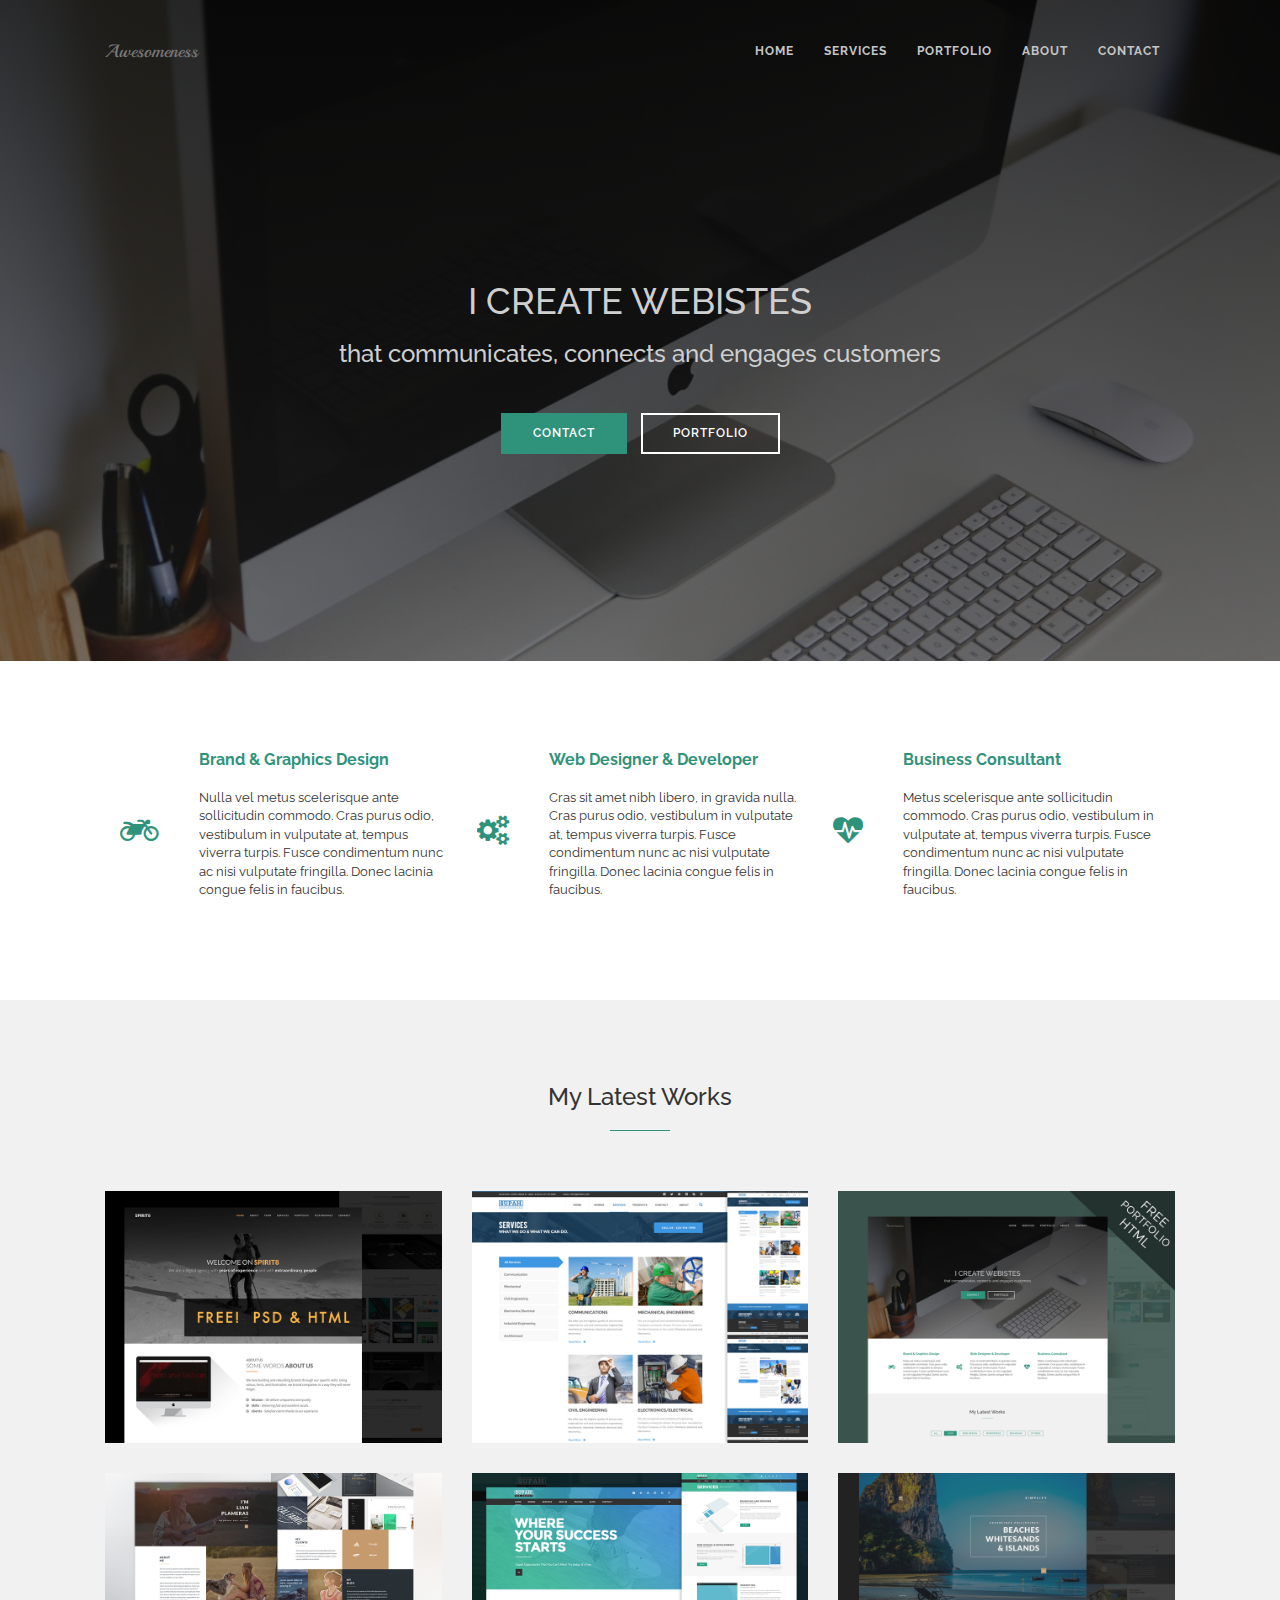
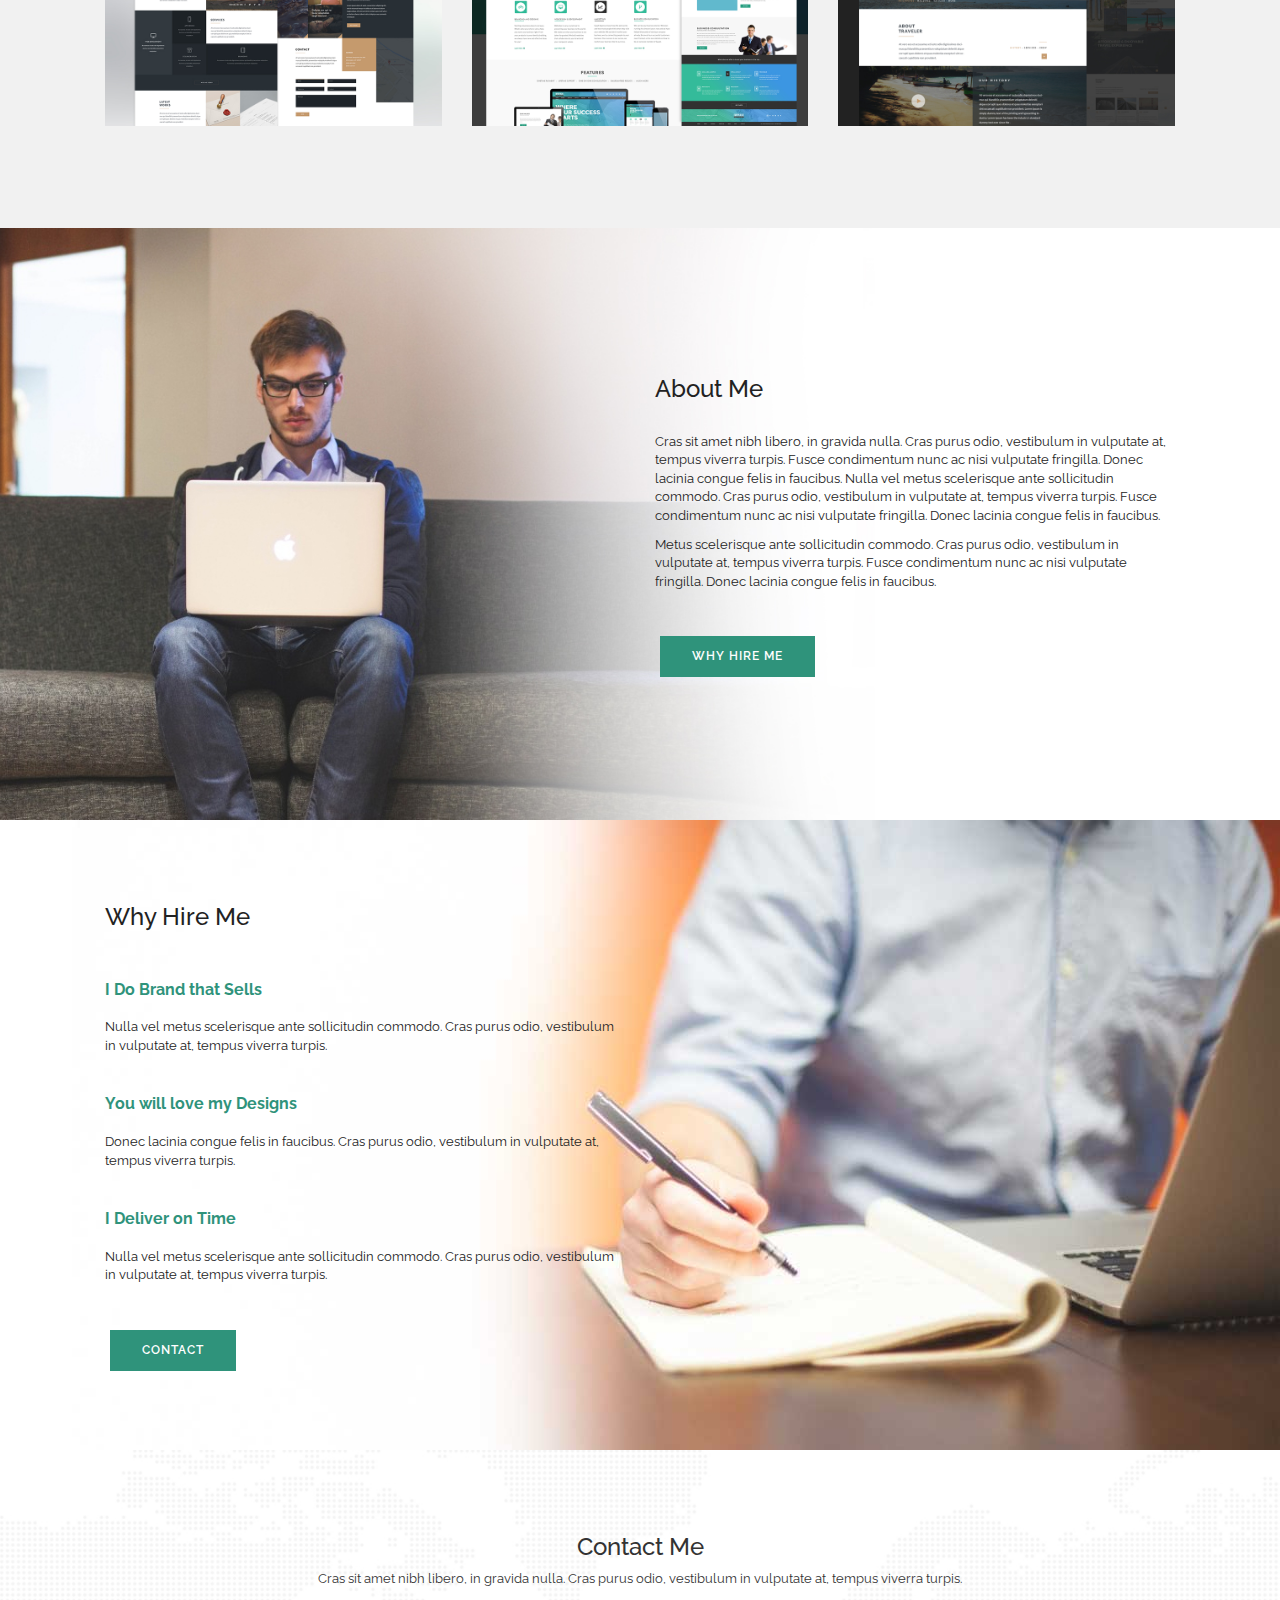
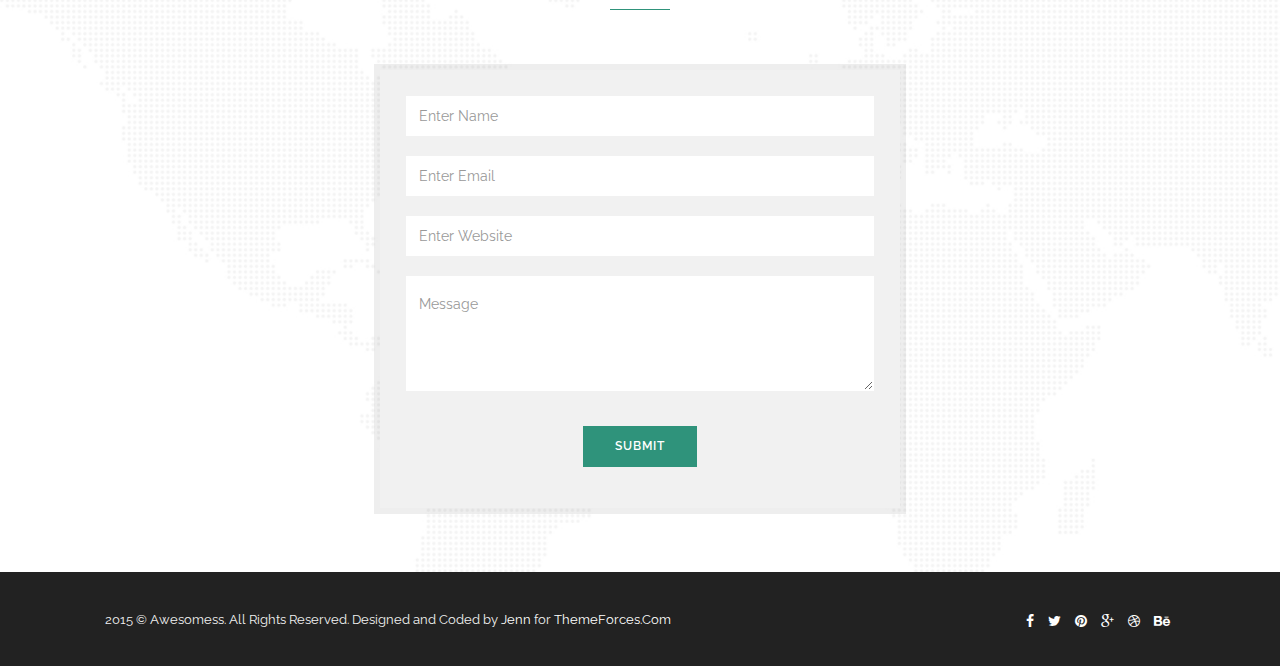
==== index.html @ 94766019 "Sample template" ====
<!DOCTYPE html>
<html lang="en">
  <head>
    <!-- Basic Page Needs
    ================================================== -->
    <meta charset="utf-8">
    <!--[if IE]><meta http-equiv="x-ua-compatible" content="IE=9" /><![endif]-->
    <meta name="viewport" content="width=device-width, initial-scale=1">
    <title>Awesomess - Portfolio Bootstrap Theme</title>
    <meta name="description" content="Your Description Here">
    <meta name="keywords" content="bootstrap themes, portfolio, responsive theme">
    <meta name="author" content="ThemeForces.Com">
    
    <!-- Favicons
    ================================================== -->
    <link rel="shortcut icon" href="img/favicon.ico" type="image/x-icon">
    <link rel="apple-touch-icon" href="img/apple-touch-icon.png">
    <link rel="apple-touch-icon" sizes="72x72" href="img/apple-touch-icon-72x72.png">
    <link rel="apple-touch-icon" sizes="114x114" href="img/apple-touch-icon-114x114.png">

    <!-- Bootstrap -->
    <link rel="stylesheet" type="text/css"  href="css/bootstrap.css">
    <link rel="stylesheet" type="text/css" href="fonts/font-awesome/css/font-awesome.css">

    <!-- Stylesheet
    ================================================== -->
    <link rel="stylesheet" type="text/css"  href="css/style.css">
    <link rel="stylesheet" type="text/css" href="css/responsive.css">

    <script type="text/javascript" src="js/modernizr.custom.js"></script>

    <link href='http://fonts.googleapis.com/css?family=Raleway:500,600,700,100,800,900,400,200,300' rel='stylesheet' type='text/css'>
    <link href='http://fonts.googleapis.com/css?family=Playball' rel='stylesheet' type='text/css'>

    <!-- HTML5 shim and Respond.js for IE8 support of HTML5 elements and media queries -->
    <!-- WARNING: Respond.js doesn't work if you view the page via file:// -->
    <!--[if lt IE 9]>
      <script src="https://oss.maxcdn.com/html5shiv/3.7.2/html5shiv.min.js"></script>
      <script src="https://oss.maxcdn.com/respond/1.4.2/respond.min.js"></script>
    <![endif]-->
  </head>
  <body>
    <div id="tf-home">
        <div class="overlay">
            <div id="sticky-anchor"></div>
            <nav id="tf-menu" class="navbar navbar-default">
                <div class="container">
                    <!-- Brand and toggle get grouped for better mobile display -->
                    <div class="navbar-header">
                      <button type="button" class="navbar-toggle collapsed" data-toggle="collapse" data-target="#bs-example-navbar-collapse-1">
                        <span class="sr-only">Toggle navigation</span>
                        <span class="icon-bar"></span>
                        <span class="icon-bar"></span>
                        <span class="icon-bar"></span>
                      </button>
                      <a class="navbar-brand logo" href="index.html">Awesomeness</a>
                    </div>

                    <!-- Collect the nav links, forms, and other content for toggling -->
                    <div class="collapse navbar-collapse" id="bs-example-navbar-collapse-1">
                      <ul class="nav navbar-nav navbar-right">
                        <li><a href="#tf-home">Home</a></li>
                        <li><a href="#tf-service">Services</a></li>
                        <li><a href="#tf-portfolio">Portfolio</a></li>
                        <li><a href="#tf-about">About</a></li>
                        <li><a href="#tf-contact">Contact</a></li>
                      </ul>
                    </div><!-- /.navbar-collapse -->
                </div><!-- /.container-fluid -->
            </nav>

            <div class="container">
                <div class="content">
                    <h1>I create webistes</h1>
                    <h3>that communicates, connects and engages customers</h3>
                    <br>
                    <a href="#tf-contact" class="btn btn-primary my-btn">Contact</a>
                    <a href="#tf-portfolio" class="btn btn-primary my-btn2">Portfolio</a>
                </div>
            </div>
        </div>
    </div>

    <div id="tf-service">
        <div class="container">

            <div class="col-md-4">

                <div class="media">
                  <div class="media-left media-middle">
                    <i class="fa fa-motorcycle"></i>
                  </div>
                  <div class="media-body">
                    <h4 class="media-heading">Brand & Graphics Design</h4>
                    <p>Nulla vel metus scelerisque ante sollicitudin commodo. Cras purus odio, vestibulum in vulputate at, tempus viverra turpis. Fusce condimentum nunc ac nisi vulputate fringilla. Donec lacinia congue felis in faucibus.</p>
                  </div>
                </div>

            </div>

            <div class="col-md-4">

                <div class="media">
                  <div class="media-left media-middle">
                    <i class="fa fa-gears"></i>
                  </div>
                  <div class="media-body">
                    <h4 class="media-heading">Web Designer & Developer</h4>
                    <p>Cras sit amet nibh libero, in gravida nulla. Cras purus odio, vestibulum in vulputate at, tempus viverra turpis. Fusce condimentum nunc ac nisi vulputate fringilla. Donec lacinia congue felis in faucibus.</p>
                  </div>
                </div>

            </div>

            <div class="col-md-4">

                <div class="media">
                  <div class="media-left media-middle">
                    <i class="fa fa-heartbeat"></i>
                  </div>
                  <div class="media-body">
                    <h4 class="media-heading">Business Consultant</h4>
                    <p>Metus scelerisque ante sollicitudin commodo. Cras purus odio, vestibulum in vulputate at, tempus viverra turpis. Fusce condimentum nunc ac nisi vulputate fringilla. Donec lacinia congue felis in faucibus.</p>
                  </div>
                </div>

            </div>
            
        </div>
    </div>

    <div id="tf-portfolio">
        <div class="container">
            <div class="section-title">
                <h3>My Latest Works</h3>
                <hr>
            </div>

            <div class="space"></div>

            <div class="row">
                <div class="col-md-4">
                    <img src="img/09.jpg" class="img-responsive">
                </div>

                <div class="col-md-4">
                    <img src="img/02.jpg" class="img-responsive">
                </div>

                <div class="col-md-4">
                    <img src="img/03.jpg" class="img-responsive">
                </div>
            </div>

            <div class="row toppadding">
                <div class="col-md-4">
                    <img src="img/04.jpg" class="img-responsive">
                </div>

                <div class="col-md-4">
                    <img src="img/05.jpg" class="img-responsive">
                </div>

                <div class="col-md-4">
                    <img src="img/06.jpg" class="img-responsive">
                </div>
            </div>

        </div>
    </div>

    <div id="tf-about">
        <div class="overlay">
            <div class="container">
                <div class="row">
                    <div class="col-md-6 col-md-offset-6">
                        <h3>About Me</h3>
                        <br>
                        <p>Cras sit amet nibh libero, in gravida nulla. Cras purus odio, vestibulum in vulputate at, tempus viverra turpis. Fusce condimentum nunc ac nisi vulputate fringilla. Donec lacinia congue felis in faucibus. Nulla vel metus scelerisque ante sollicitudin commodo. Cras purus odio, vestibulum in vulputate at, tempus viverra turpis. Fusce condimentum nunc ac nisi vulputate fringilla. Donec lacinia congue felis in faucibus.</p>
                        <p>Metus scelerisque ante sollicitudin commodo. Cras purus odio, vestibulum in vulputate at, tempus viverra turpis. Fusce condimentum nunc ac nisi vulputate fringilla. Donec lacinia congue felis in faucibus.</p>
                        <br>
                        <a href="#tf-why-me" class="btn btn-primary my-btn dark">Why Hire Me</a>
                    </div>
                </div>
            </div>
        </div>
    </div>

    <div id="tf-why-me">
        <div class="overlay">
            <div class="container">
                <div class="row">
                    <div class="col-md-6">
                        <h3>Why Hire Me</h3>
                        <br>
                        <ul class="list-inline why-me">
                            <li>
                                <h4>I Do Brand that Sells</h4>
                                <p>Nulla vel metus scelerisque ante sollicitudin commodo. Cras purus odio, vestibulum in vulputate at, tempus viverra turpis.</p>
                            </li>
                            <li>
                                <h4>You will love my Designs</h4>
                                <p>Donec lacinia congue felis in faucibus. Cras purus odio, vestibulum in vulputate at, tempus viverra turpis.</p>
                            </li>
                            <li>
                                <h4>I Deliver on Time</h4>
                                <p>Nulla vel metus scelerisque ante sollicitudin commodo. Cras purus odio, vestibulum in vulputate at, tempus viverra turpis.</p>
                            </li>
                        </ul>
                        <a href="#tf-contact" class="btn btn-primary my-btn dark">Contact</a>
                    </div>
                </div>
            </div>
        </div>
    </div>

    <div id="tf-contact">
        <div class="container">
            <div class="section-title">
                <h3>Contact Me</h3>
                <p>Cras sit amet nibh libero, in gravida nulla. Cras purus odio, vestibulum in vulputate at, tempus viverra turpis.</p>
                <hr>
            </div>

            <div class="space"></div>

            <div class="row">
                <div class="col-md-6 col-md-offset-3">
                    <form id="contact">
                      <div class="form-group">
                        <input type="email" class="form-control" id="exampleInputEmail1" placeholder="Enter Name">
                      </div>
                      <div class="form-group">
                        <input type="password" class="form-control" id="exampleInputPassword1" placeholder="Enter Email">
                      </div>
                      <div class="form-group">
                        <input type="email" class="form-control" id="exampleInputEmail1" placeholder="Enter Website">
                      </div>
                      <div class="form-group">
                        <textarea class="form-control" rows="4" placeholder="Message"></textarea>
                      </div>
                      <button type="submit" class="btn btn-primary my-btn dark">Submit</button>
                    </form>
                </div>
            </div>
        </div>
    </div>

    <nav id="tf-footer">
        <div class="container">
             <div class="pull-left">
                <p>2015 © Awesomess. All Rights Reserved. Designed and Coded by <a href="https://dribbble.com/jennpereira">Jenn</a> for <a href="https://themeforces.com">ThemeForces.Com</a></p>
            </div>
            <div class="pull-right"> 
                <ul class="social-media list-inline">
                    <li><a href="#"><span class="fa fa-facebook"></span></a></li>
                    <li><a href="#"><span class="fa fa-twitter"></span></a></li>
                    <li><a href="#"><span class="fa fa-pinterest"></span></a></li>
                    <li><a href="#"><span class="fa fa-google-plus"></span></a></li>
                    <li><a href="#"><span class="fa fa-dribbble"></span></a></li>
                    <li><a href="#"><span class="fa fa-behance"></span></a></li>
                </ul>
            </div>
        </div>
    </nav>
   

    <!-- jQuery (necessary for Bootstrap's JavaScript plugins) -->
    <script src="https://ajax.googleapis.com/ajax/libs/jquery/1.11.1/jquery.min.js"></script>
    <script type="text/javascript" src="js/jquery.1.11.1.js"></script>
    <!-- Include all compiled plugins (below), or include individual files as needed -->
    <script type="text/javascript" src="js/bootstrap.js"></script>

    <!-- Javascripts
    ================================================== -->
    <script type="text/javascript" src="js/main.js"></script>

  </body>
</html>
---- css/style.css ----
@import url(http://fonts.googleapis.com/css?family=Raleway:500,600,700,100,800,900,400,200,300);
@import url(http://fonts.googleapis.com/css?family=Playball);

body, html{
	font-family: 'Raleway', sans-serif;
	text-rendering: optimizeLegibility !important;
	-webkit-font-smoothing: antialiased !important;
}

@media (min-width: 1200px){
	.container {
	width: 1100px;
	}
}

h1{
	text-transform: uppercase;
}

h2{
	line-height: 20px;
	margin:  0;
}

h4 {
	margin-bottom: 20px;
	font-size: 16px;
	font-weight: 700;
	color: rgb(47, 147, 123);
}
p{
	font-size: 13px;
}

a { 
	color: #ffffff;
	transition: all 0.8;
}
a:hover,
a:focus{
	color: #2F937B;
	text-decoration: none;
}

.clearfix:after {
     visibility: hidden;
     display: block;
     font-size: 0;
     content: " ";
     clear: both;
     height: 0;
     }
.clearfix { display: inline-block; }
* html .clearfix { height: 1%; }
.clearfix { display: block; }

/* Home Style */
#tf-home{
	background: url(../img/01.jpg);
	background-size: cover;
	background-position: center;
	background-attachment: fixed;
	background-repeat: no-repeat;
	color: #cfcfcf;
}

#tf-home .overlay{
	background: -moz-linear-gradient(top,  rgba(0,0,0,0.8) 0%, rgba(0,0,0,0.73) 17%, rgba(0,0,0,0.66) 35%, rgba(0,0,0,0.55) 62%, rgba(0,0,0,0.4) 100%); /* FF3.6+ */
	background: -webkit-gradient(linear, left top, left bottom, color-stop(0%,rgba(0,0,0,0.8)), color-stop(17%,rgba(0,0,0,0.73)), color-stop(35%,rgba(0,0,0,0.66)), color-stop(62%,rgba(0,0,0,0.55)), color-stop(100%,rgba(0,0,0,0.4))); /* Chrome,Safari4+ */
	background: -webkit-linear-gradient(top,  rgba(0,0,0,0.8) 0%,rgba(0,0,0,0.73) 17%,rgba(0,0,0,0.66) 35%,rgba(0,0,0,0.55) 62%,rgba(0,0,0,0.4) 100%); /* Chrome10+,Safari5.1+ */
	background: -o-linear-gradient(top,  rgba(0,0,0,0.8) 0%,rgba(0,0,0,0.73) 17%,rgba(0,0,0,0.66) 35%,rgba(0,0,0,0.55) 62%,rgba(0,0,0,0.4) 100%); /* Opera 11.10+ */
	background: -ms-linear-gradient(top,  rgba(0,0,0,0.8) 0%,rgba(0,0,0,0.73) 17%,rgba(0,0,0,0.66) 35%,rgba(0,0,0,0.55) 62%,rgba(0,0,0,0.4) 100%); /* IE10+ */
	background: linear-gradient(to bottom,  rgba(0,0,0,0.8) 0%,rgba(0,0,0,0.73) 17%,rgba(0,0,0,0.66) 35%,rgba(0,0,0,0.55) 62%,rgba(0,0,0,0.4) 100%); /* W3C */
	filter: progid:DXImageTransform.Microsoft.gradient( startColorstr='#cc000000', endColorstr='#66000000',GradientType=0 ); /* IE6-9 */
	height: auto;
	background-attachment: fixed;
}

.content{
	padding: 15% 0 18% 0;
	text-align: center;
}
/* Navigation */
#tf-menu {
	margin-bottom: 0;
	background: transparent;
	border: 0;
	color: #fff !important;
	padding: 2% 0;
	transition: all 0.5s;
}
#sticky {
    padding: 0.5ex;
    background-color: #333;
    color: #fff;
    font-size: 2em;
    border-radius: 0.5ex;
}
#tf-menu.stick {
    position: fixed;
    top: 0;
    width: 100%;
    z-index: 10000;
    background: #222222;
    padding: 1% 0;
}
#tf-menu.navbar-default .navbar-nav > li > a {
	color: #C5C5C5;
	text-transform: uppercase;
	font-size: 12px;
	font-weight: 700;
	letter-spacing: 1px;
}

#tf-menu.navbar-default .navbar-nav > li > a:hover, 
#tf-menu.navbar-default .navbar-nav > li > a:focus {
	color: #2F937B;
	background-color: transparent;
}

.logo {
	font-family: 'Playball', cursive;
}

#tf-service{
	padding: 7% 0; 
}

.media-left.media-middle i {
	padding: 20px 30px 20px 0;
	font-size: 30px;
	color: rgb(47, 147, 123);

}

.media-body h4 {
	margin-bottom: 20px;
	font-size: 16px;
	font-weight: 700;
	color: rgb(47, 147, 123);
}

#tf-portfolio{
	background: #f1f1f1;
	padding: 5%  0 8% 0;
	text-align: center;
}

.section-title hr{
	border-color: rgb(47, 147, 123);
	width: 60px;
}

.section-title h2{ font-weight: 700;}
button.btn,
a.btn {
	margin: 15px 5px;
	transition: all 0.5s;
}
button.btn.btn-primary.my-btn,
a.btn.btn-primary.my-btn {
	background: #2F937B;
	border-color: transparent;
	border-radius: 0px;
	border-width: 2px;
	padding: 10px 30px;
	text-transform: uppercase;
	font-size: 12px;
	letter-spacing: 1px;
	font-weight: 600;
}
button.btn.btn-primary.my-btn:hover,
a.btn.btn-primary.my-btn:hover{
	background: #FFFFFF;
	color: #2F937B;
	border-color: transparent;
}
button.btn.btn-primary.my-btn.dark:hover,
a.btn.btn-primary.my-btn.dark:hover{
	background: #222222;
	color: #ffffff;
	border-color: transparent;
}
a.btn.btn-primary.my-btn2 {
	background: rgba(47, 147, 123, 0);
	border-color: #FFFFFF;
	border-radius: 0px;
	border-width: 2px;
	padding: 10px 30px;
	text-transform: uppercase;
	font-size: 12px;
	letter-spacing: 1px;
	font-weight: 600;
	color: #FFFFFF;
}

a.btn.btn-primary.my-btn2:hover{
	background: #2F937B;
	color: #ffffff;
	border-color: transparent;
}

ul.cat.list-inline li a {
	border: 1px solid #2F937B;
	padding: 5px 15px;
	font-size: 11px;
	text-transform: uppercase;
	font-weight: 600;
	letter-spacing: 1px;
	color: #2F937B;
	transition: all 0.5s;
}

ul.cat.list-inline li a:hover{
	background: #2F937B;
	color: #ffffff;
}

.space{ padding: 20px}
.toppadding{ padding-top: 30px}
.nopadding{ padding:  0;}

#tf-about{
	background: url(../img/07.jpg);
	background-size: cover;
	background-position: center;
	background-attachment: scroll;
	background-repeat: no-repeat;
	color: #222222;
}

#tf-about .overlay{
	height: auto;
	background-attachment: fixed;
	padding: 10% 0;
}

#tf-why-me{
	background: url(../img/10.jpg);
	background-size: cover;
	background-position: center;
	background-attachment: scroll;
	background-repeat: no-repeat;
	color: #222222;
}

#tf-why-me .overlay{
	height: auto;
	background-attachment: fixed;
	padding: 5% 0;
}
ul.why-me li{
	margin: 10px 0;
}
#tf-contact{
	background: url(../img/08.jpg);
	background-size: cover;
	background-position: center;
	background-attachment: scroll;
	background-repeat: no-repeat;
	padding: 5% 0;
	text-align: center;
}

form#contact {
	padding: 5%;
	background: #f1f1f1;
	outline: 6px solid rgba(34, 34, 34, 0.08);
}

#tf-contact input.form-control {
	height: 40px;
}

#tf-contact .form-control{
	display: block;
	width: 100%;
	margin-bottom: 20px;
	padding: 16px 12px;
	font-size: 14px;
	line-height: 1.42857143;
	color: #555;
	background-color: #FFF;
	background-image: none;
	border: 1px solid #FFF;
	border-radius: 0;
	border-top: 2px solid transparent;
	-webkit-box-shadow: none;
	box-shadow: none;
	-webkit-transition: none;
	-o-transition: none;
	transition: all 0.8s;
}
#tf-contact .form-control:focus,
#tf-contact .form-control:hover{
	border-top: 2px solid #2F937B;
}
nav#tf-footer {
	background: #222222;
	padding: 3% 0 2% 0;
	color: #f1f1f1;
}
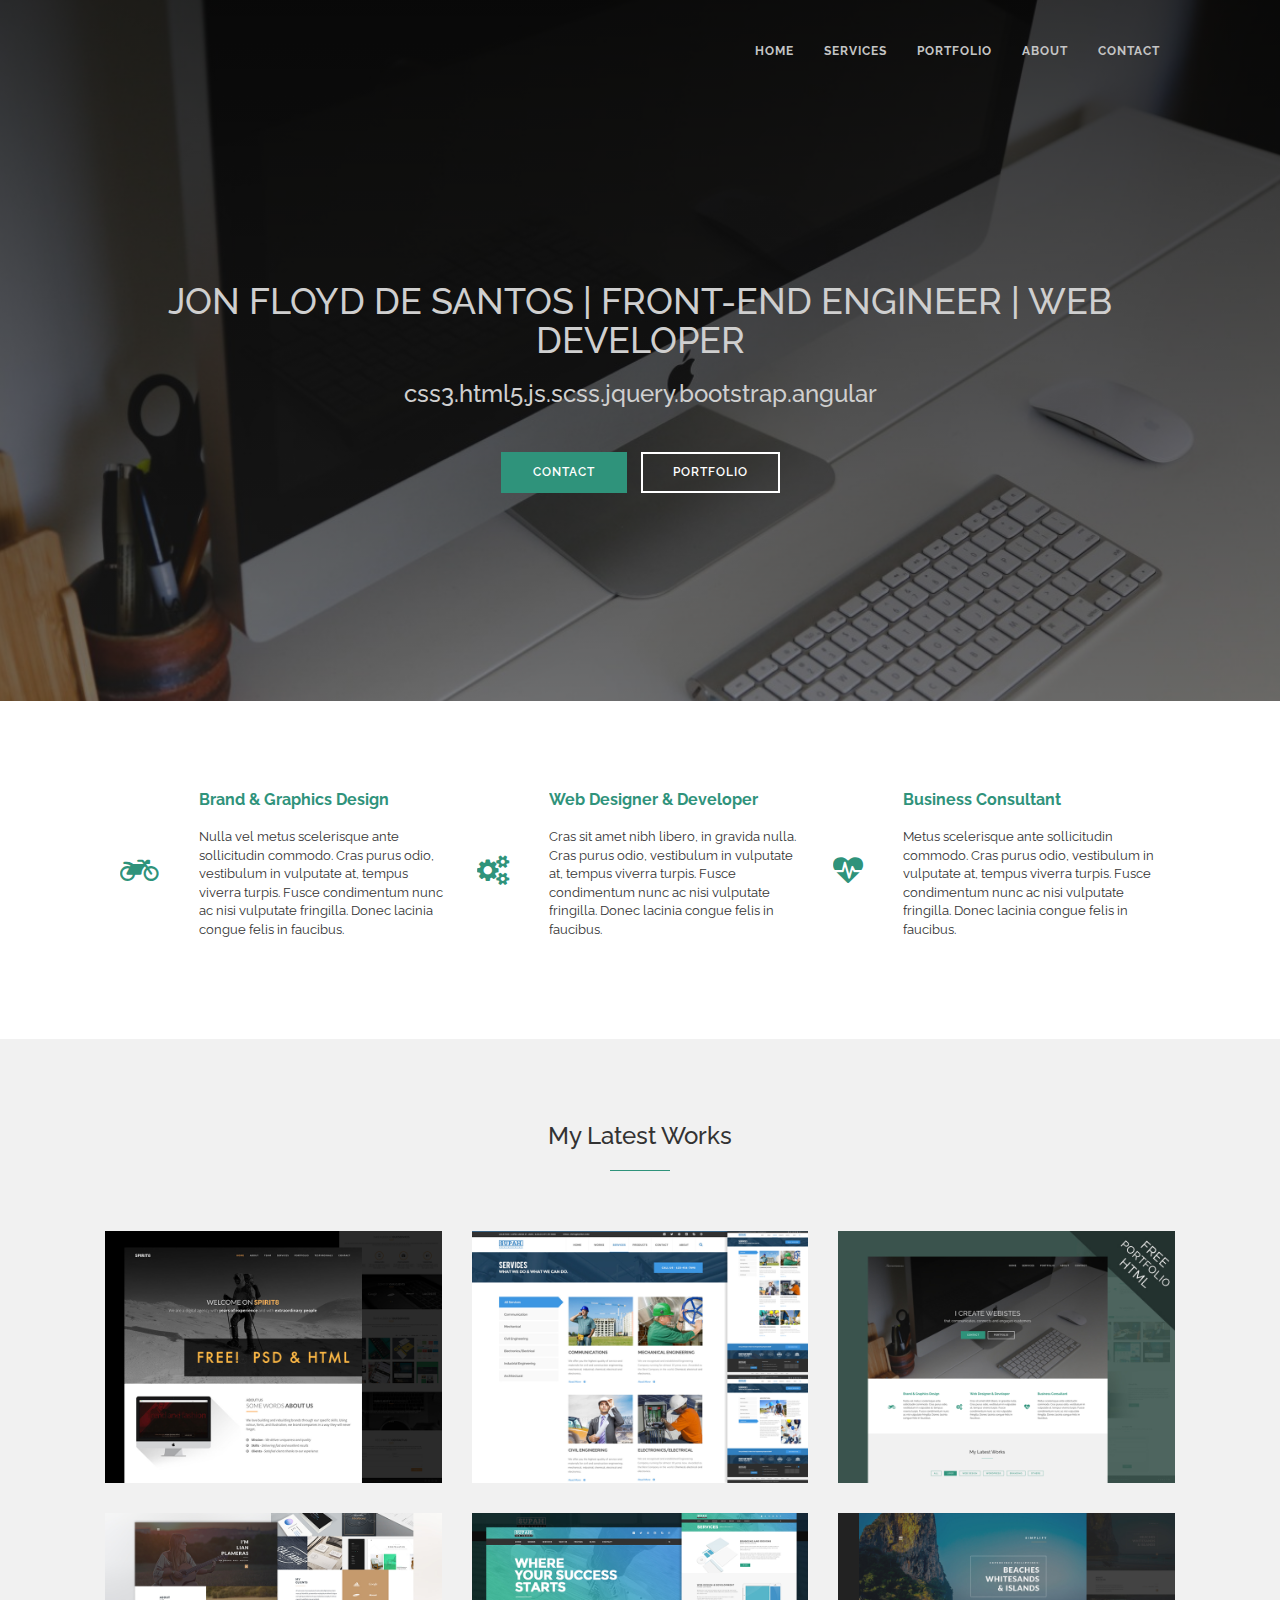
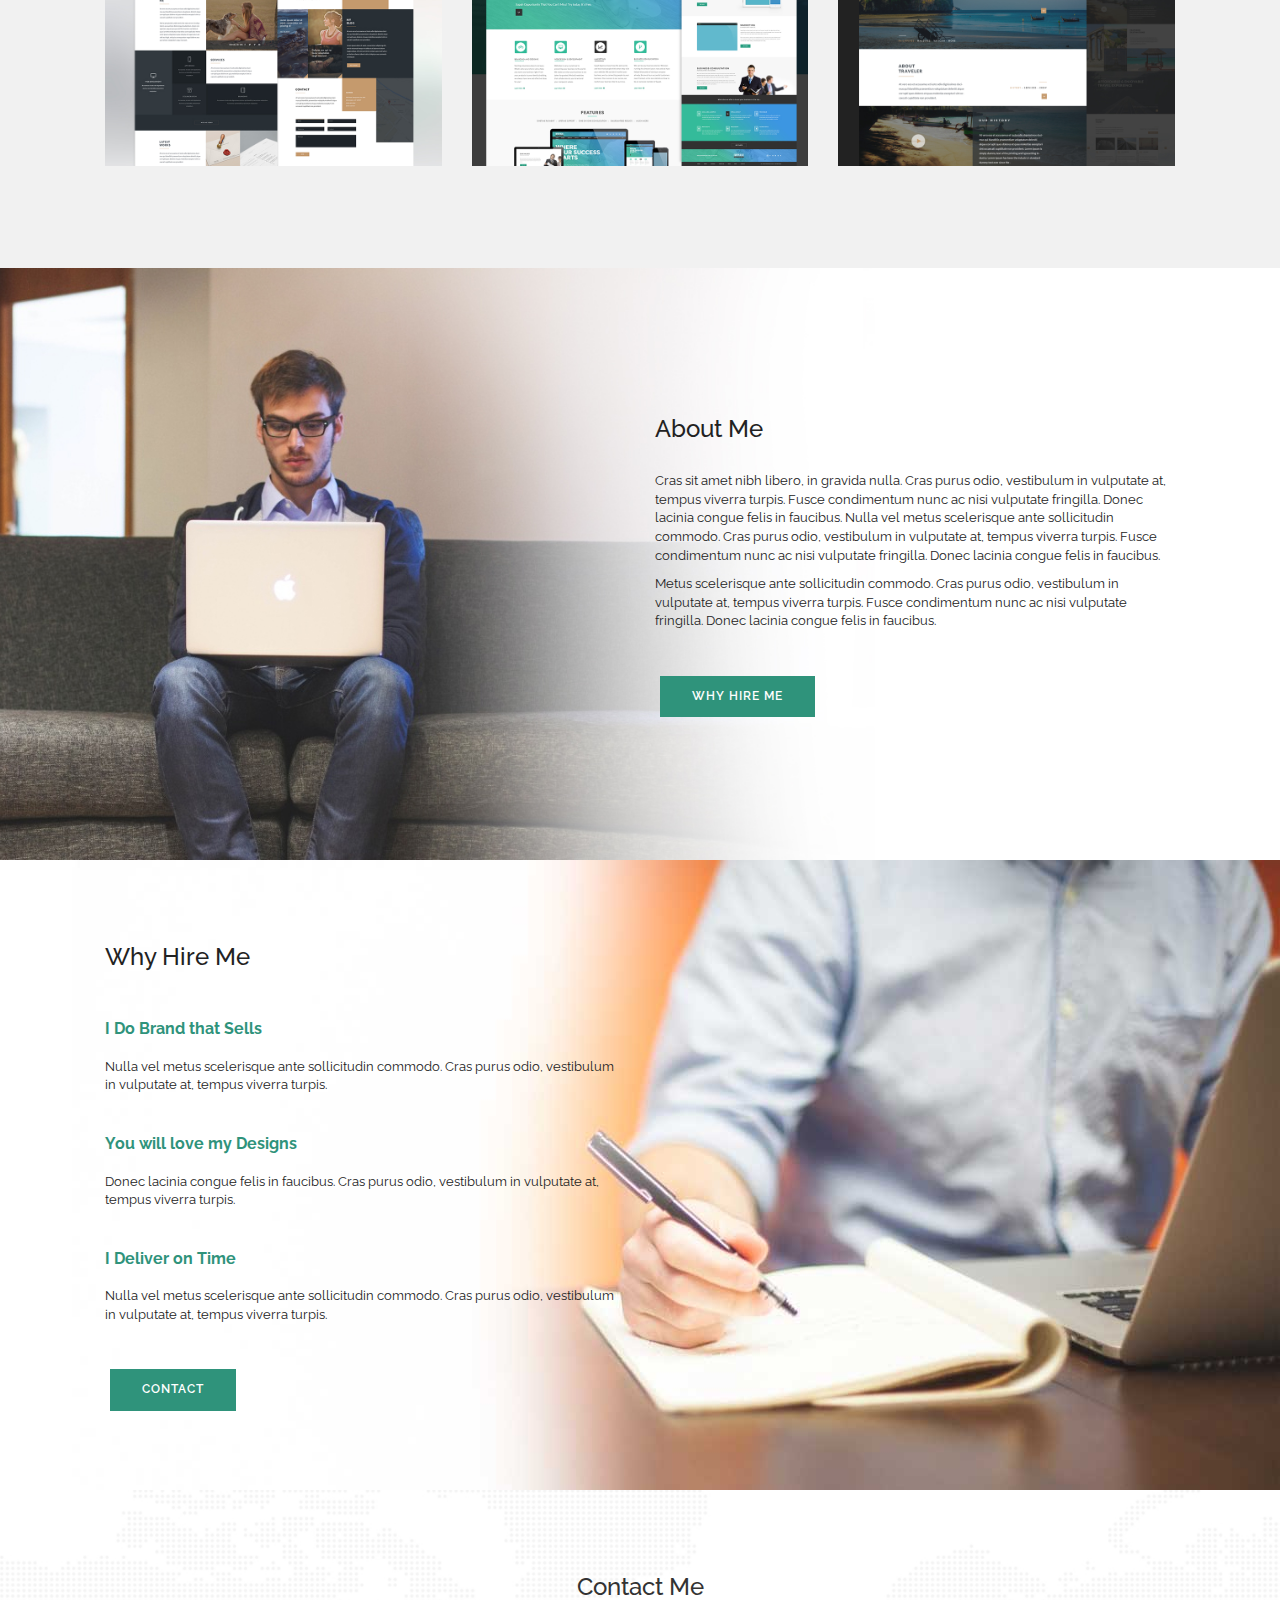
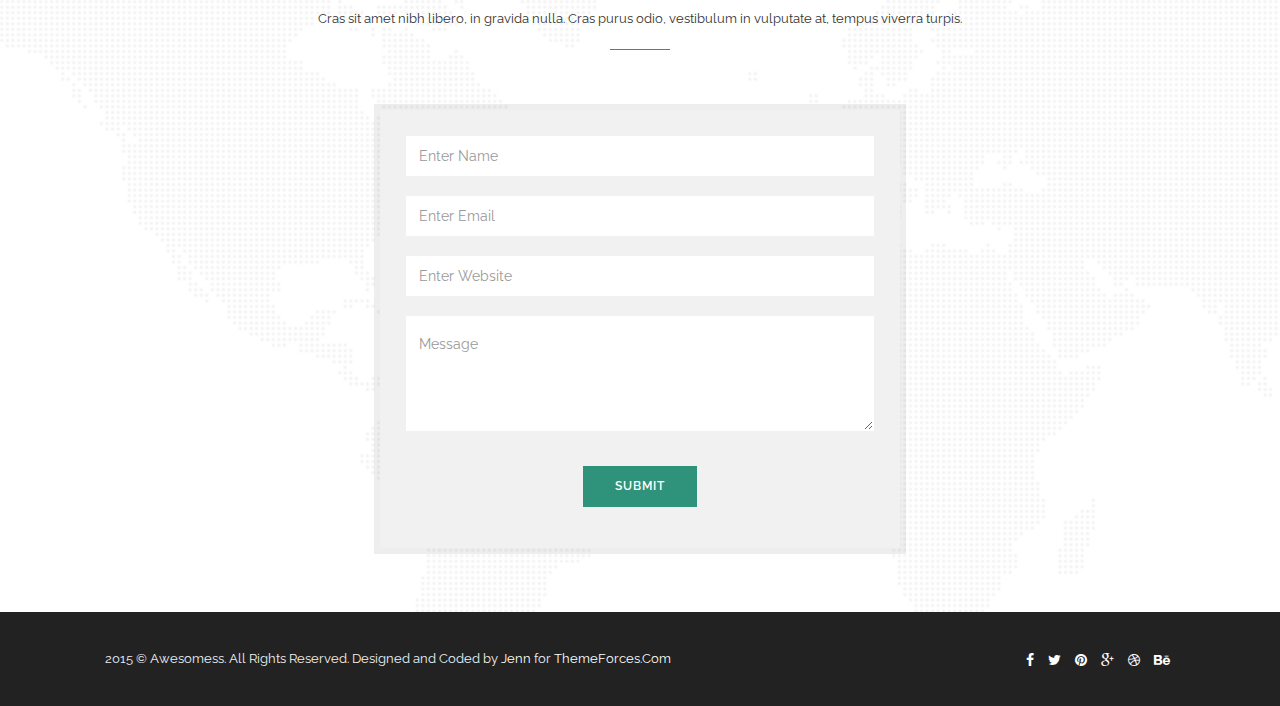
==== commit f57b5d09: "updates" ====
--- a/index.html
+++ b/index.html
@@ -6,10 +6,10 @@
     <meta charset="utf-8">
     <!--[if IE]><meta http-equiv="x-ua-compatible" content="IE=9" /><![endif]-->
     <meta name="viewport" content="width=device-width, initial-scale=1">
-    <title>Awesomess - Portfolio Bootstrap Theme</title>
-    <meta name="description" content="Your Description Here">
-    <meta name="keywords" content="bootstrap themes, portfolio, responsive theme">
-    <meta name="author" content="ThemeForces.Com">
+    <title>FoolishFloyd</title>
+    <meta name="description" content="Jon De Santos">
+    <meta name="keywords" content="portfolio, jon de santos, jondesantos, foolishfloyd">
+    <meta name="author" content="Jon De Santos">
     
     <!-- Favicons
     ================================================== -->
@@ -53,7 +53,7 @@
                         <span class="icon-bar"></span>
                         <span class="icon-bar"></span>
                       </button>
-                      <a class="navbar-brand logo" href="index.html">Awesomeness</a>
+                      <!-- <a class="navbar-brand logo" href="index.html">Jon De Santos</a> -->
                     </div>
 
                     <!-- Collect the nav links, forms, and other content for toggling -->
@@ -71,8 +71,8 @@
 
             <div class="container">
                 <div class="content">
-                    <h1>I create webistes</h1>
-                    <h3>that communicates, connects and engages customers</h3>
+                    <h1>Jon Floyd De Santos | Front-end Engineer | Web Developer</h1>
+                    <h3>css3.html5.js.scss.jquery.bootstrap.angular</h3>
                     <br>
                     <a href="#tf-contact" class="btn btn-primary my-btn">Contact</a>
                     <a href="#tf-portfolio" class="btn btn-primary my-btn2">Portfolio</a>
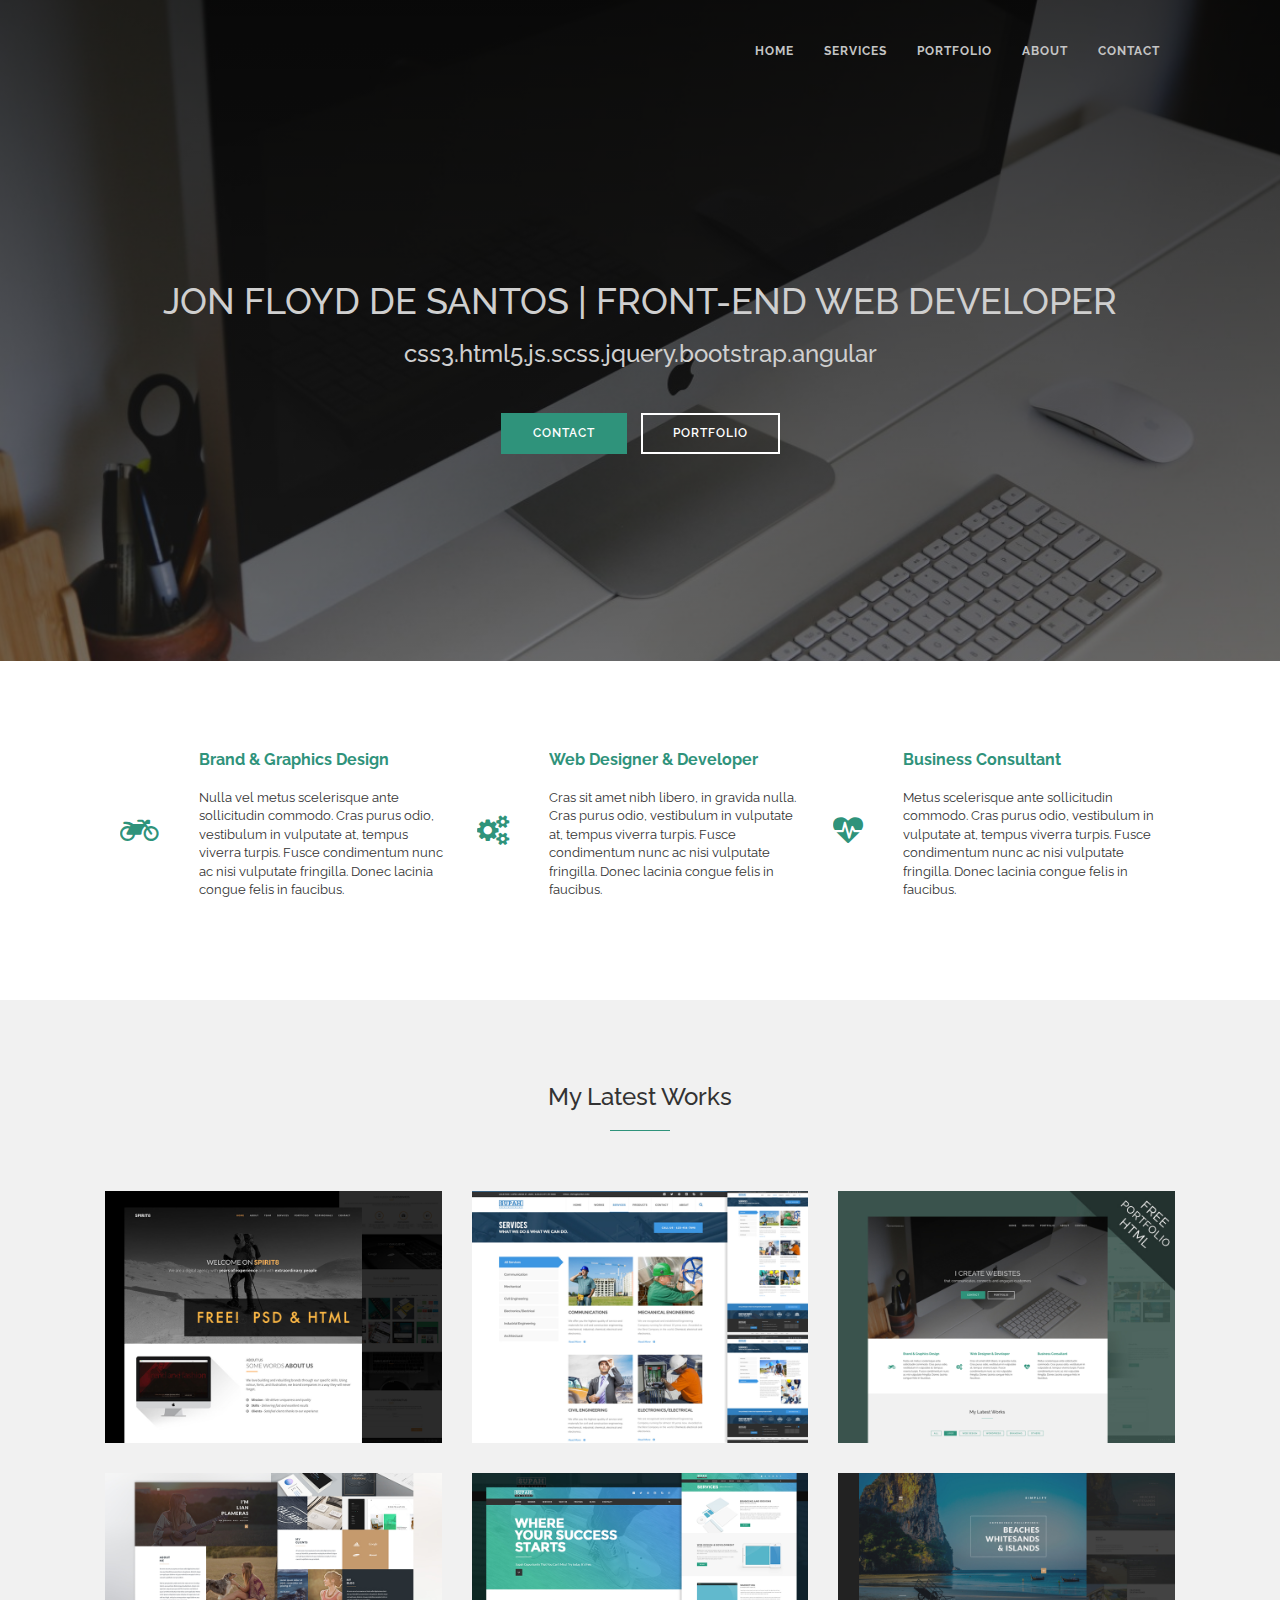
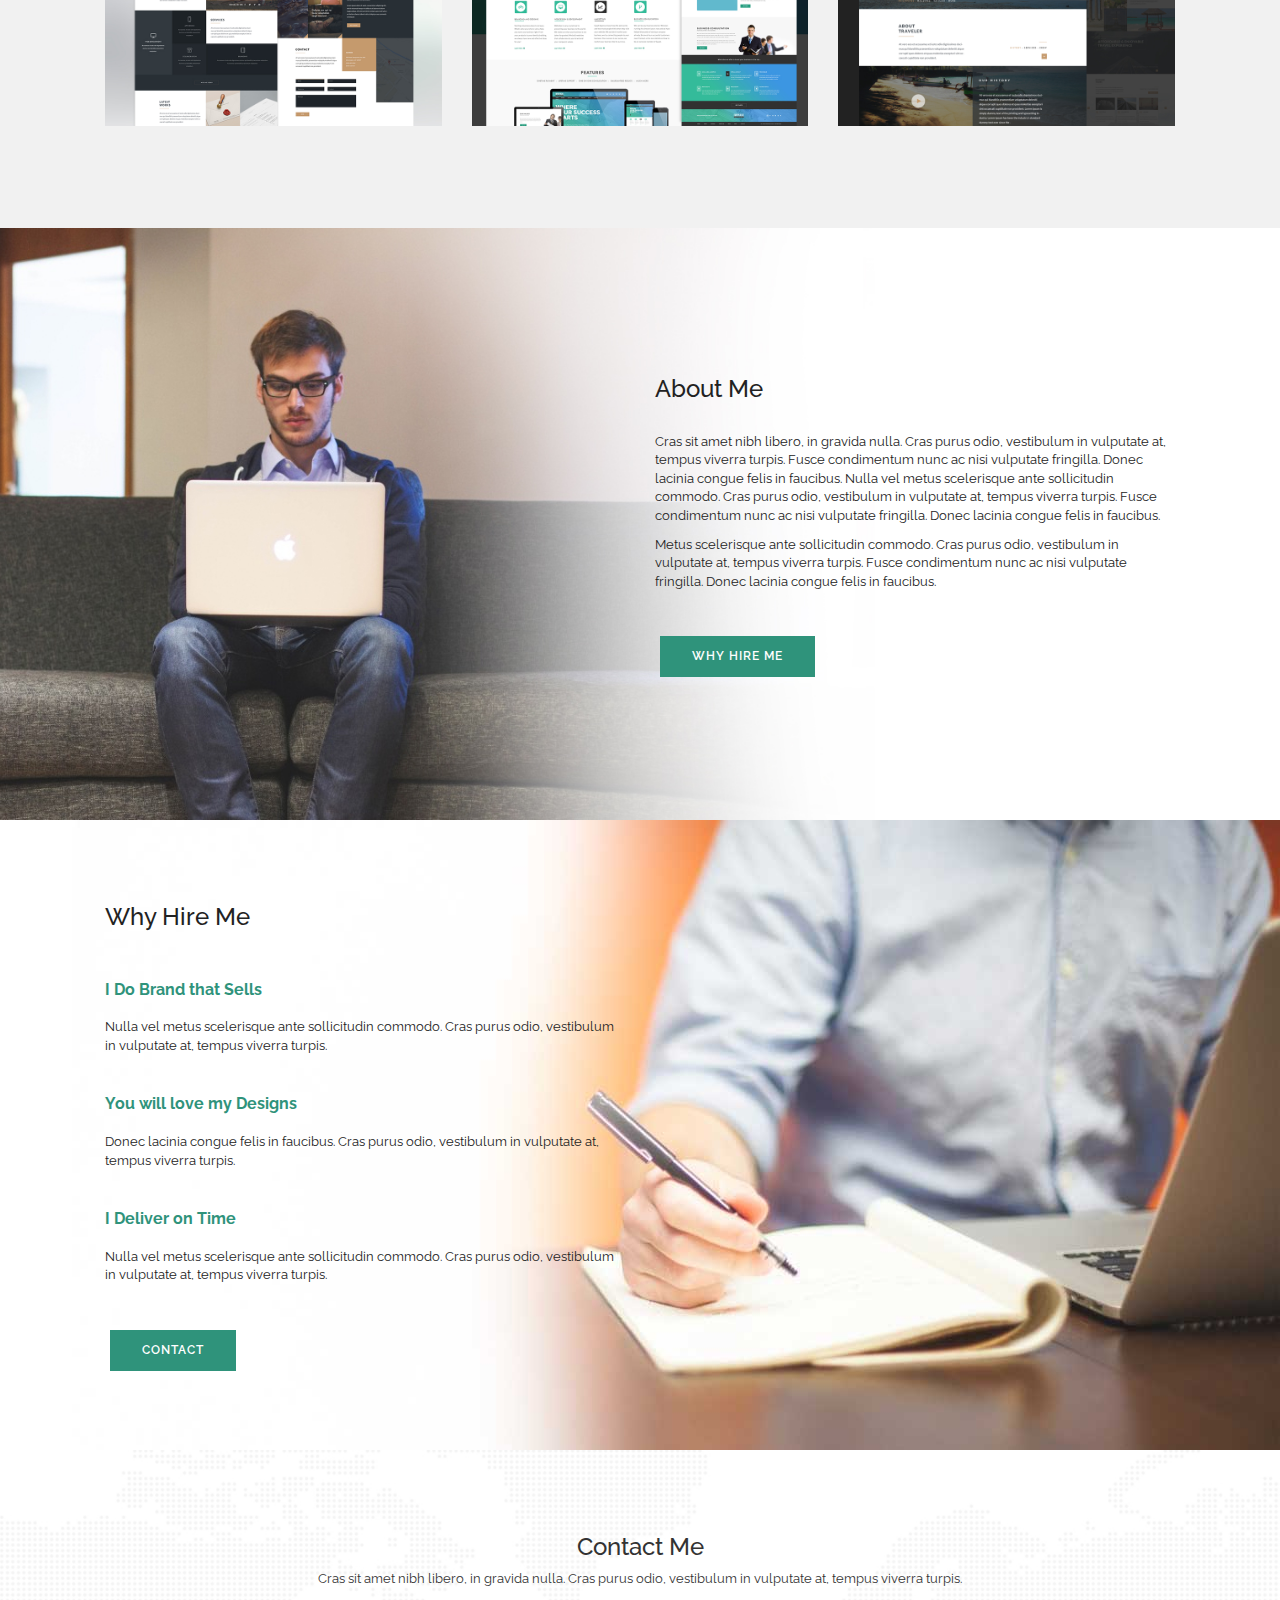
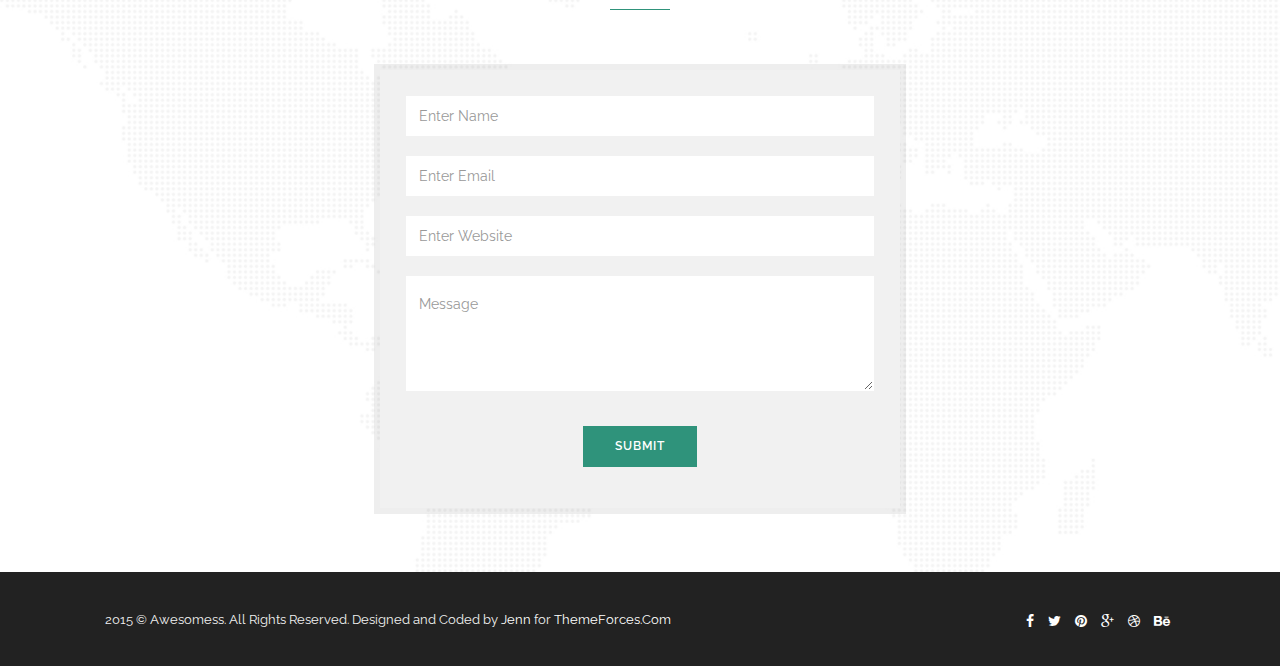
==== commit 2262c4ab: "updates" ====
--- a/index.html
+++ b/index.html
@@ -71,7 +71,7 @@
 
             <div class="container">
                 <div class="content">
-                    <h1>Jon Floyd De Santos | Front-end Engineer | Web Developer</h1>
+                    <h1>Jon Floyd De Santos | Front-end Web Developer</h1>
                     <h3>css3.html5.js.scss.jquery.bootstrap.angular</h3>
                     <br>
                     <a href="#tf-contact" class="btn btn-primary my-btn">Contact</a>
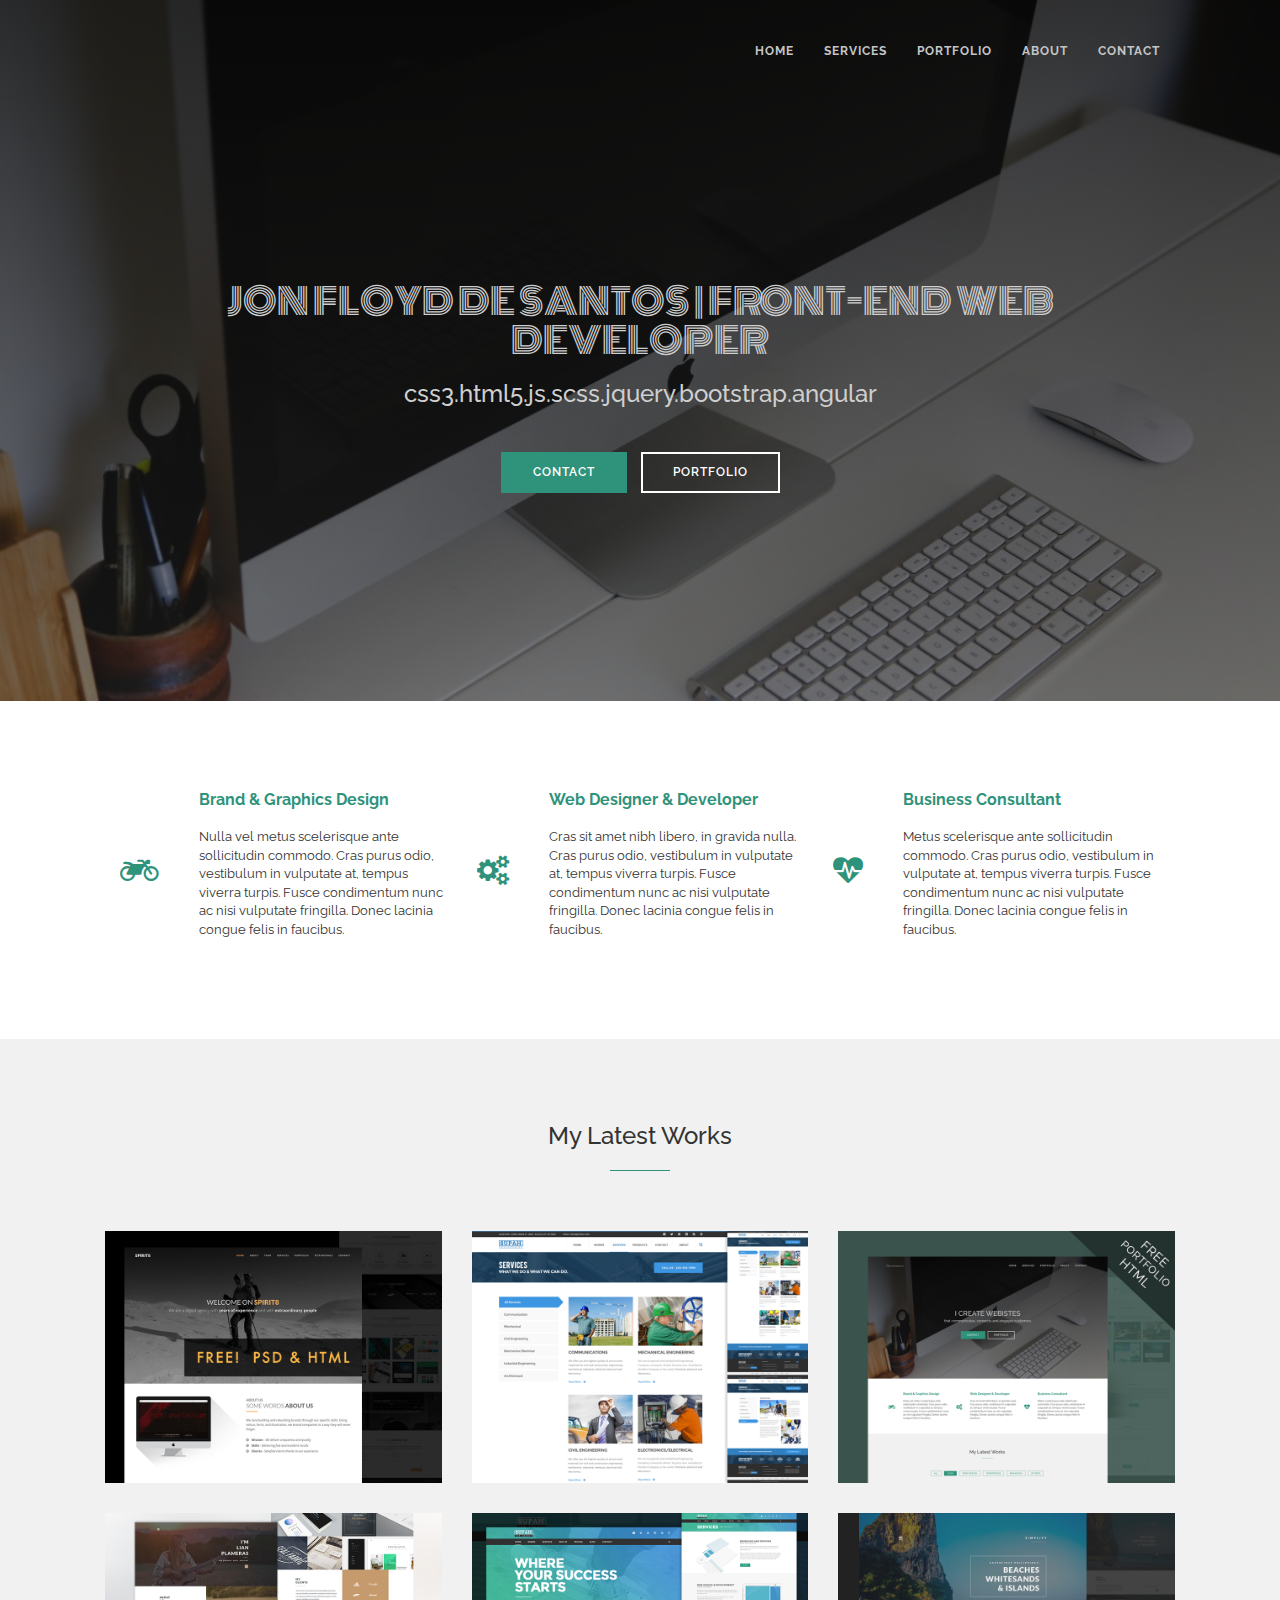
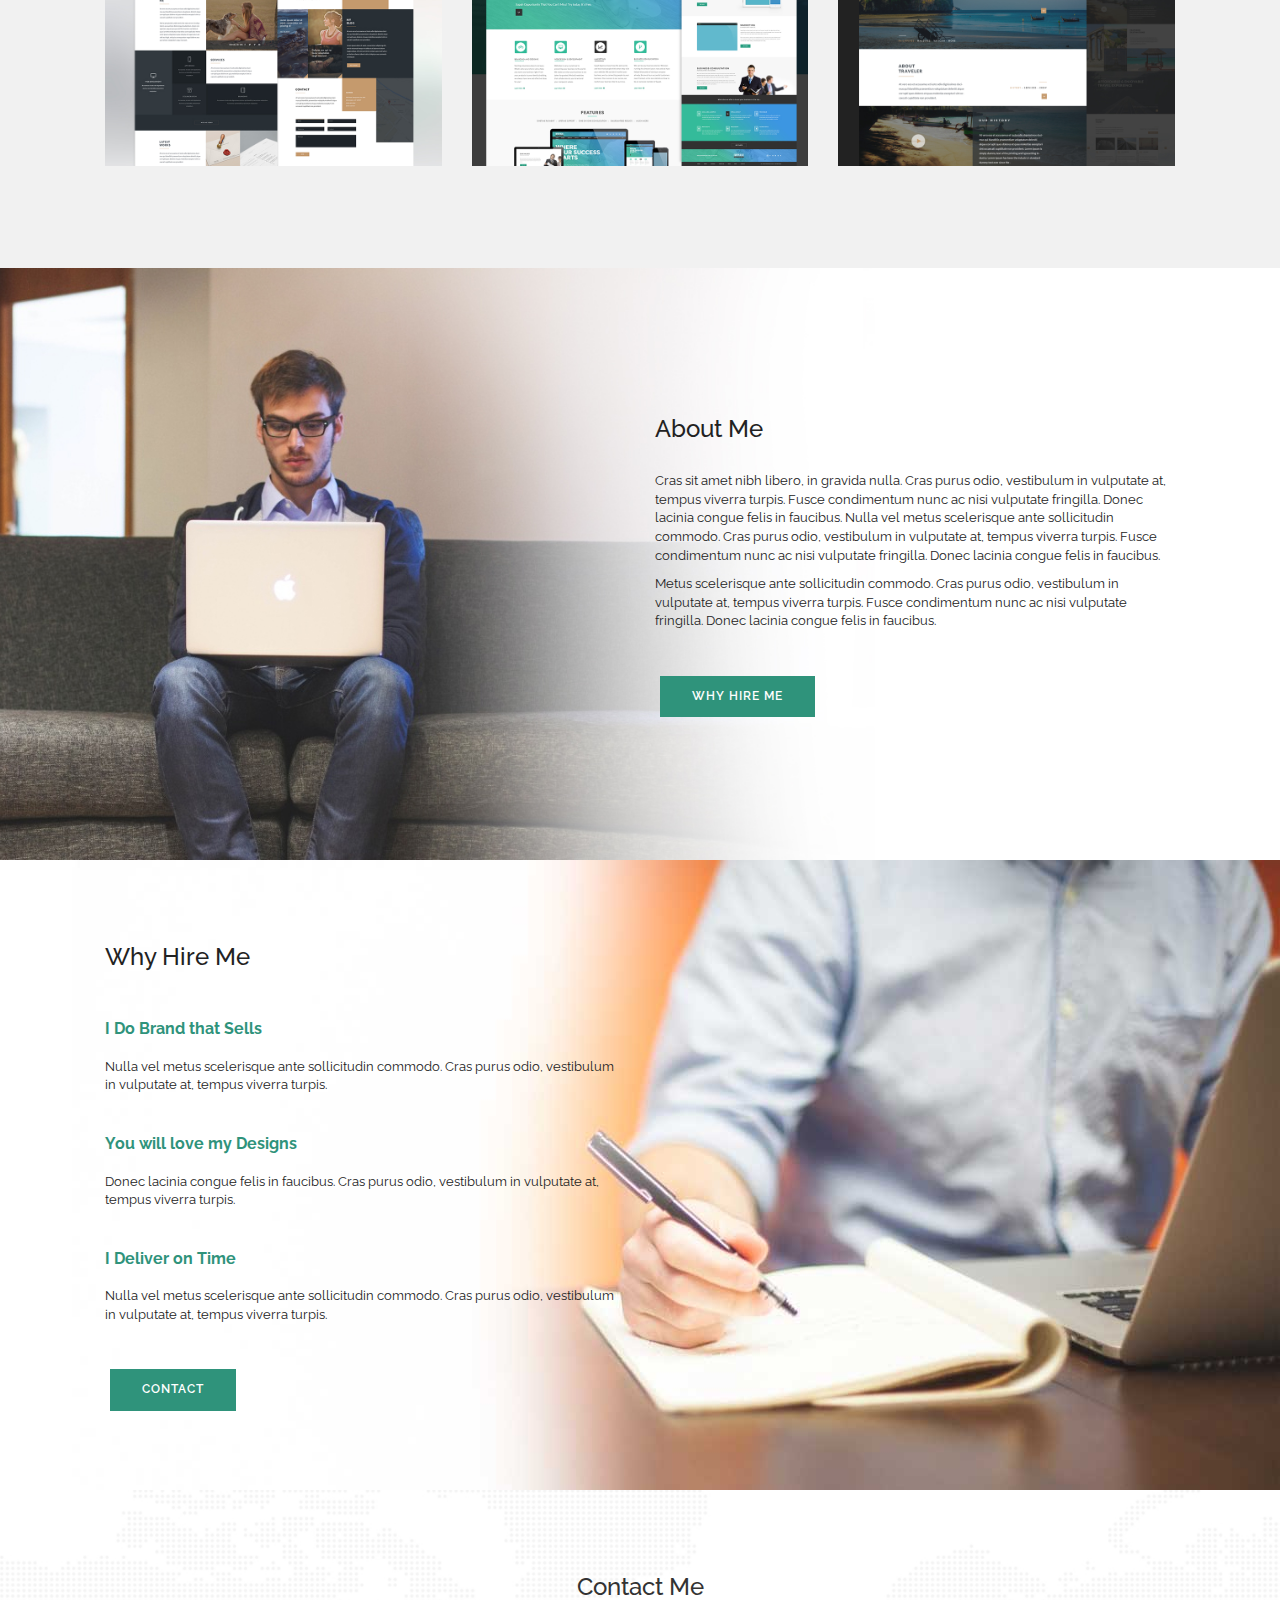
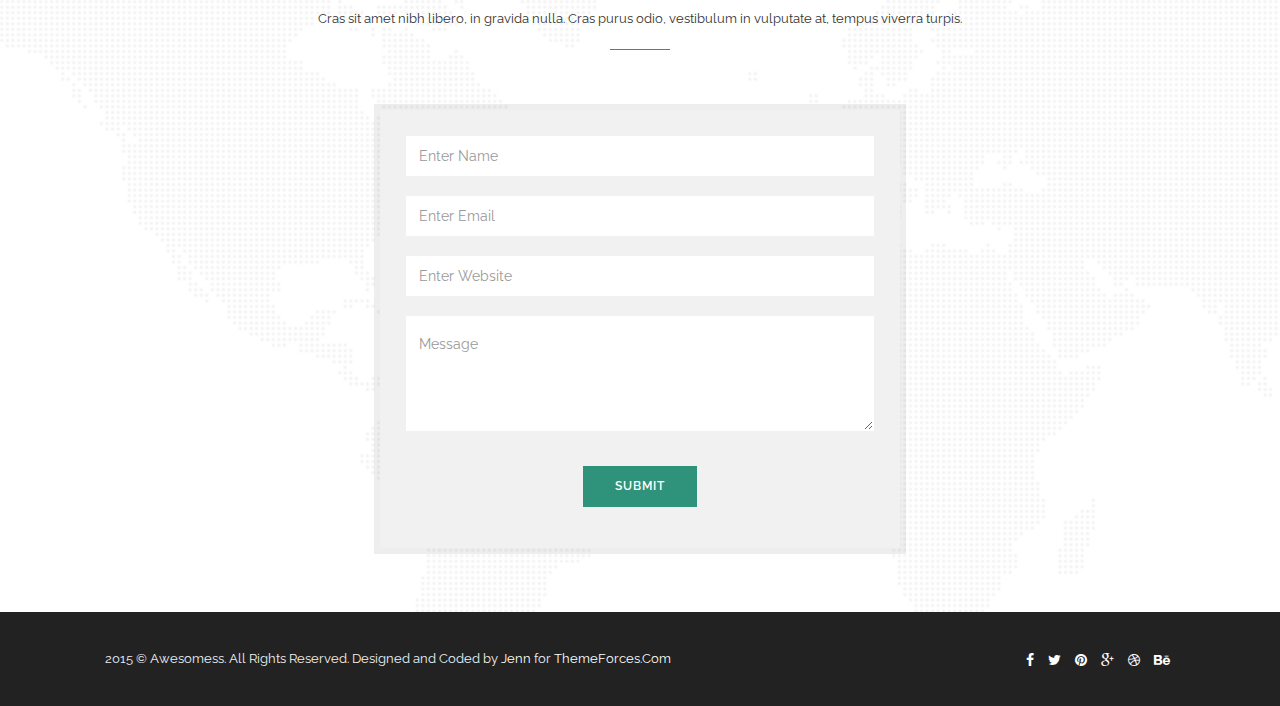
==== commit 028ed8ac: "fonts" ====
--- a/index.html
+++ b/index.html
@@ -31,6 +31,8 @@
 
     <link href='http://fonts.googleapis.com/css?family=Raleway:500,600,700,100,800,900,400,200,300' rel='stylesheet' type='text/css'>
     <link href='http://fonts.googleapis.com/css?family=Playball' rel='stylesheet' type='text/css'>
+    <link href="https://fonts.googleapis.com/css?family=Monoton" rel="stylesheet">
+
 
     <!-- HTML5 shim and Respond.js for IE8 support of HTML5 elements and media queries -->
     <!-- WARNING: Respond.js doesn't work if you view the page via file:// -->
--- a/css/style.css
+++ b/css/style.css
@@ -15,6 +15,7 @@
 
 h1{
 	text-transform: uppercase;
+	font-family: 'Monoton', cursive;
 }
 
 h2{
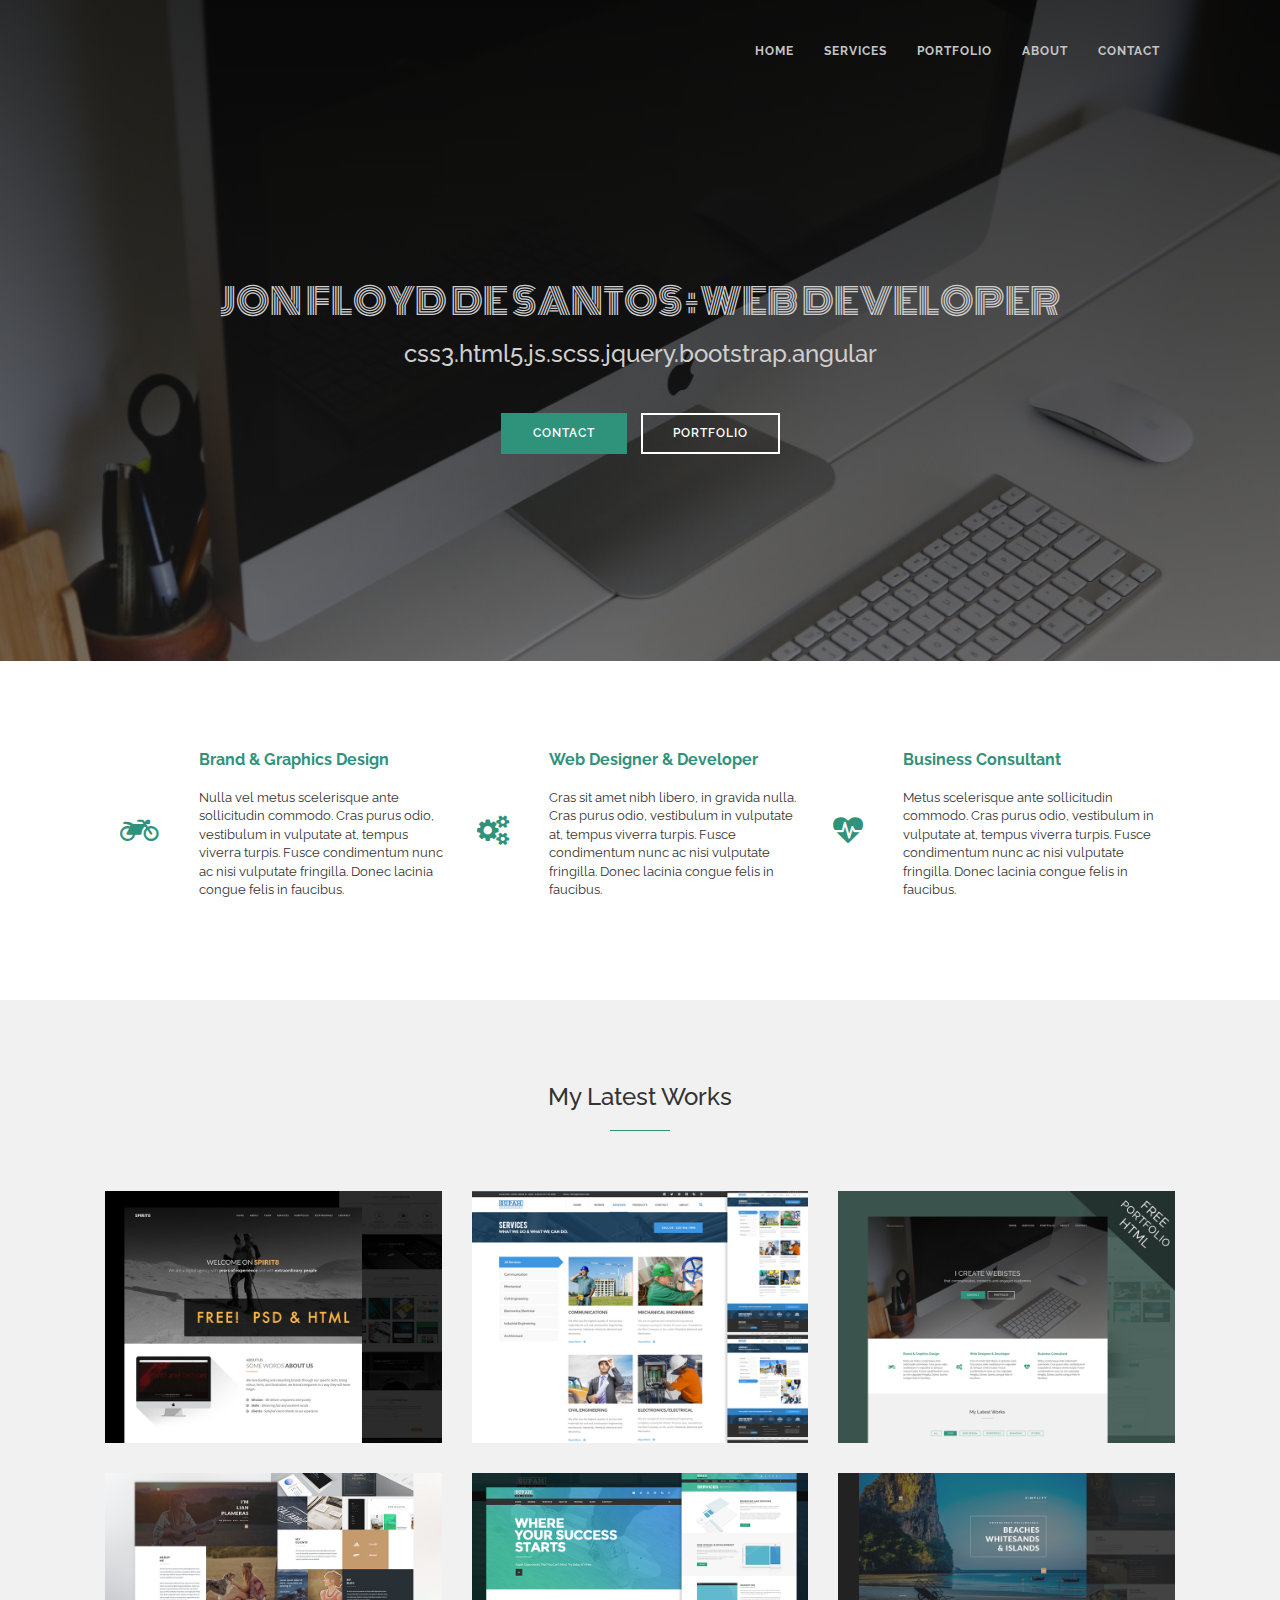
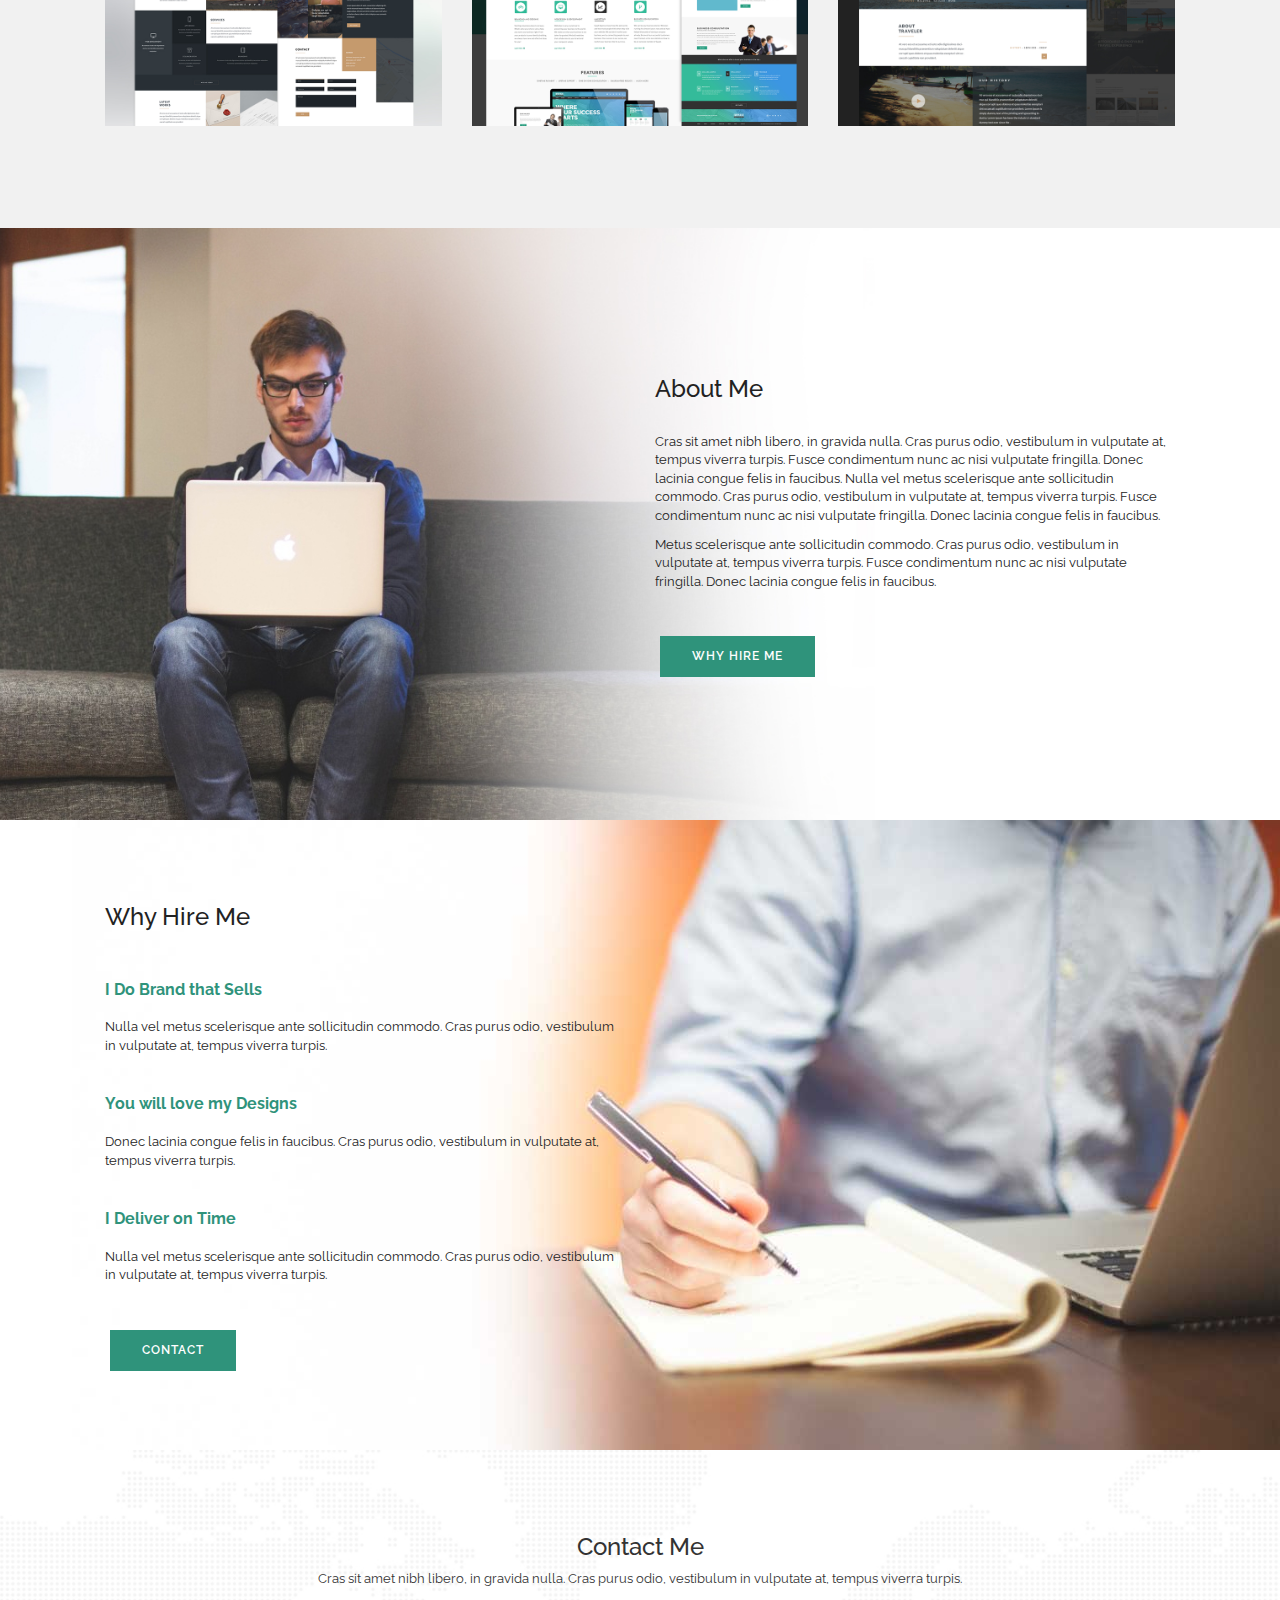
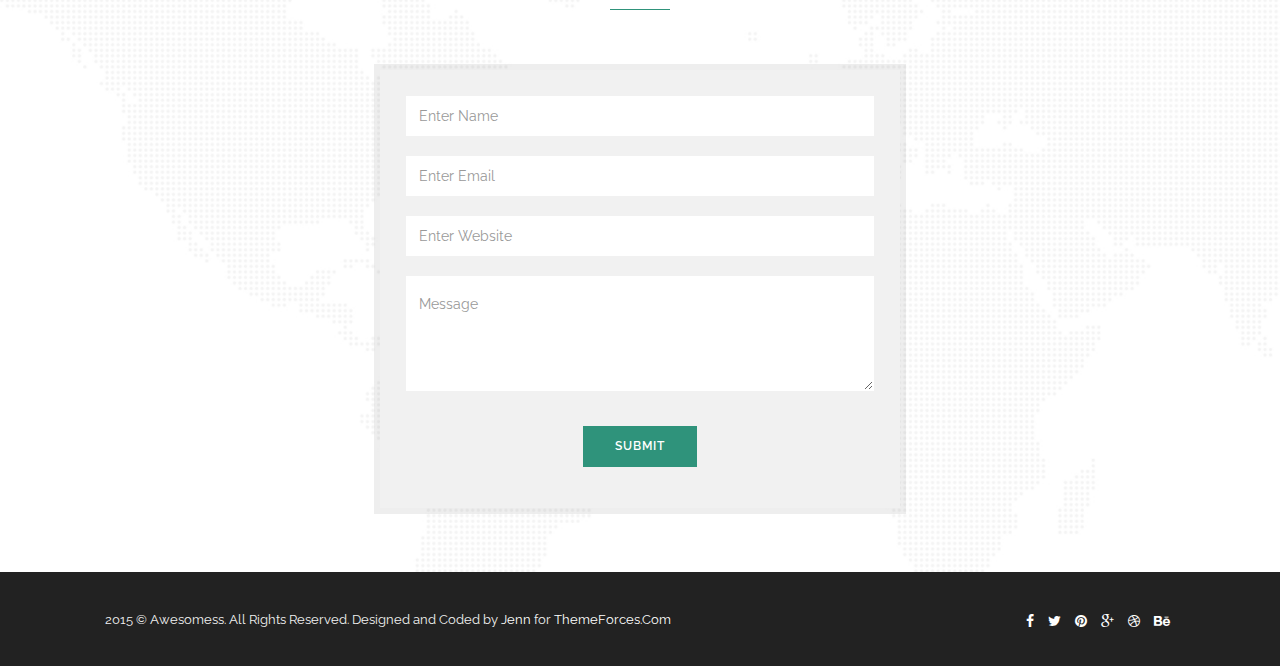
==== commit 77767497: "updates" ====
--- a/index.html
+++ b/index.html
@@ -73,7 +73,7 @@
 
             <div class="container">
                 <div class="content">
-                    <h1>Jon Floyd De Santos | Front-end Web Developer</h1>
+                    <h1>Jon Floyd De Santos ÷ Web Developer</h1>
                     <h3>css3.html5.js.scss.jquery.bootstrap.angular</h3>
                     <br>
                     <a href="#tf-contact" class="btn btn-primary my-btn">Contact</a>
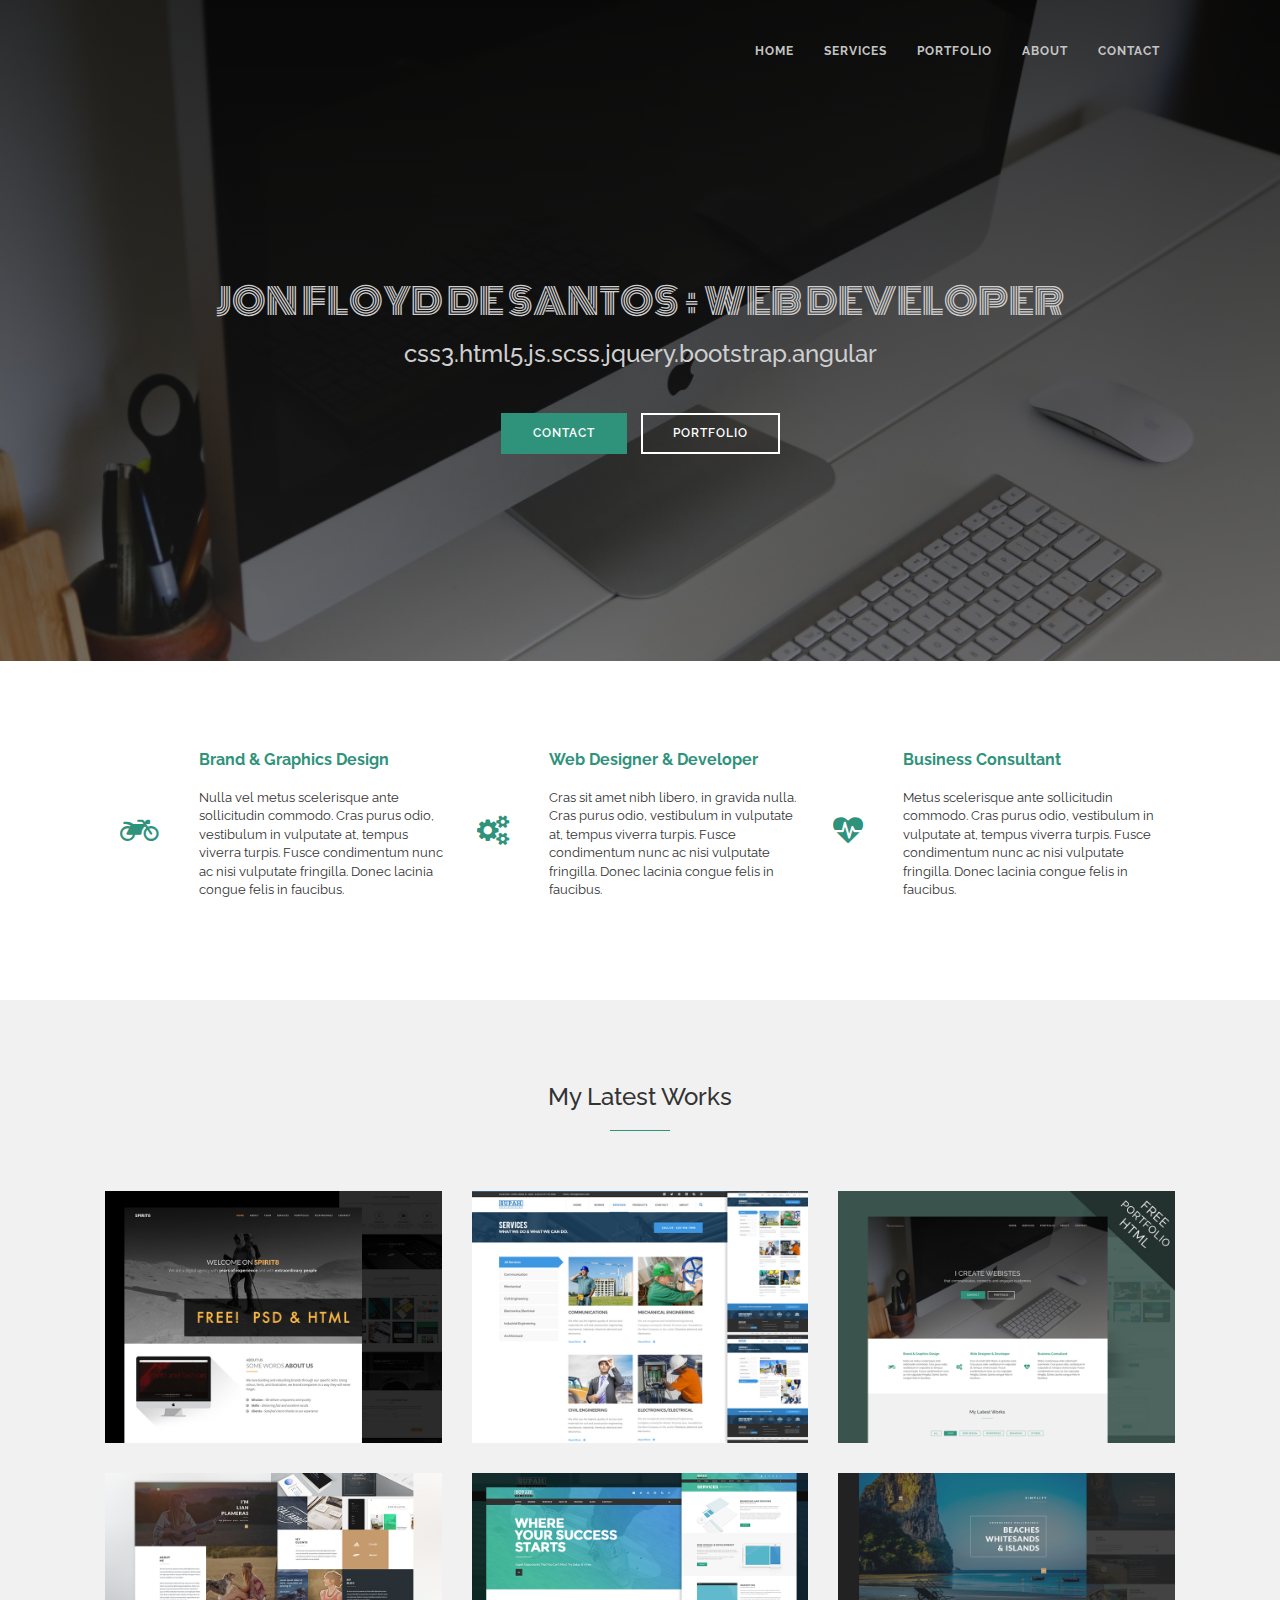
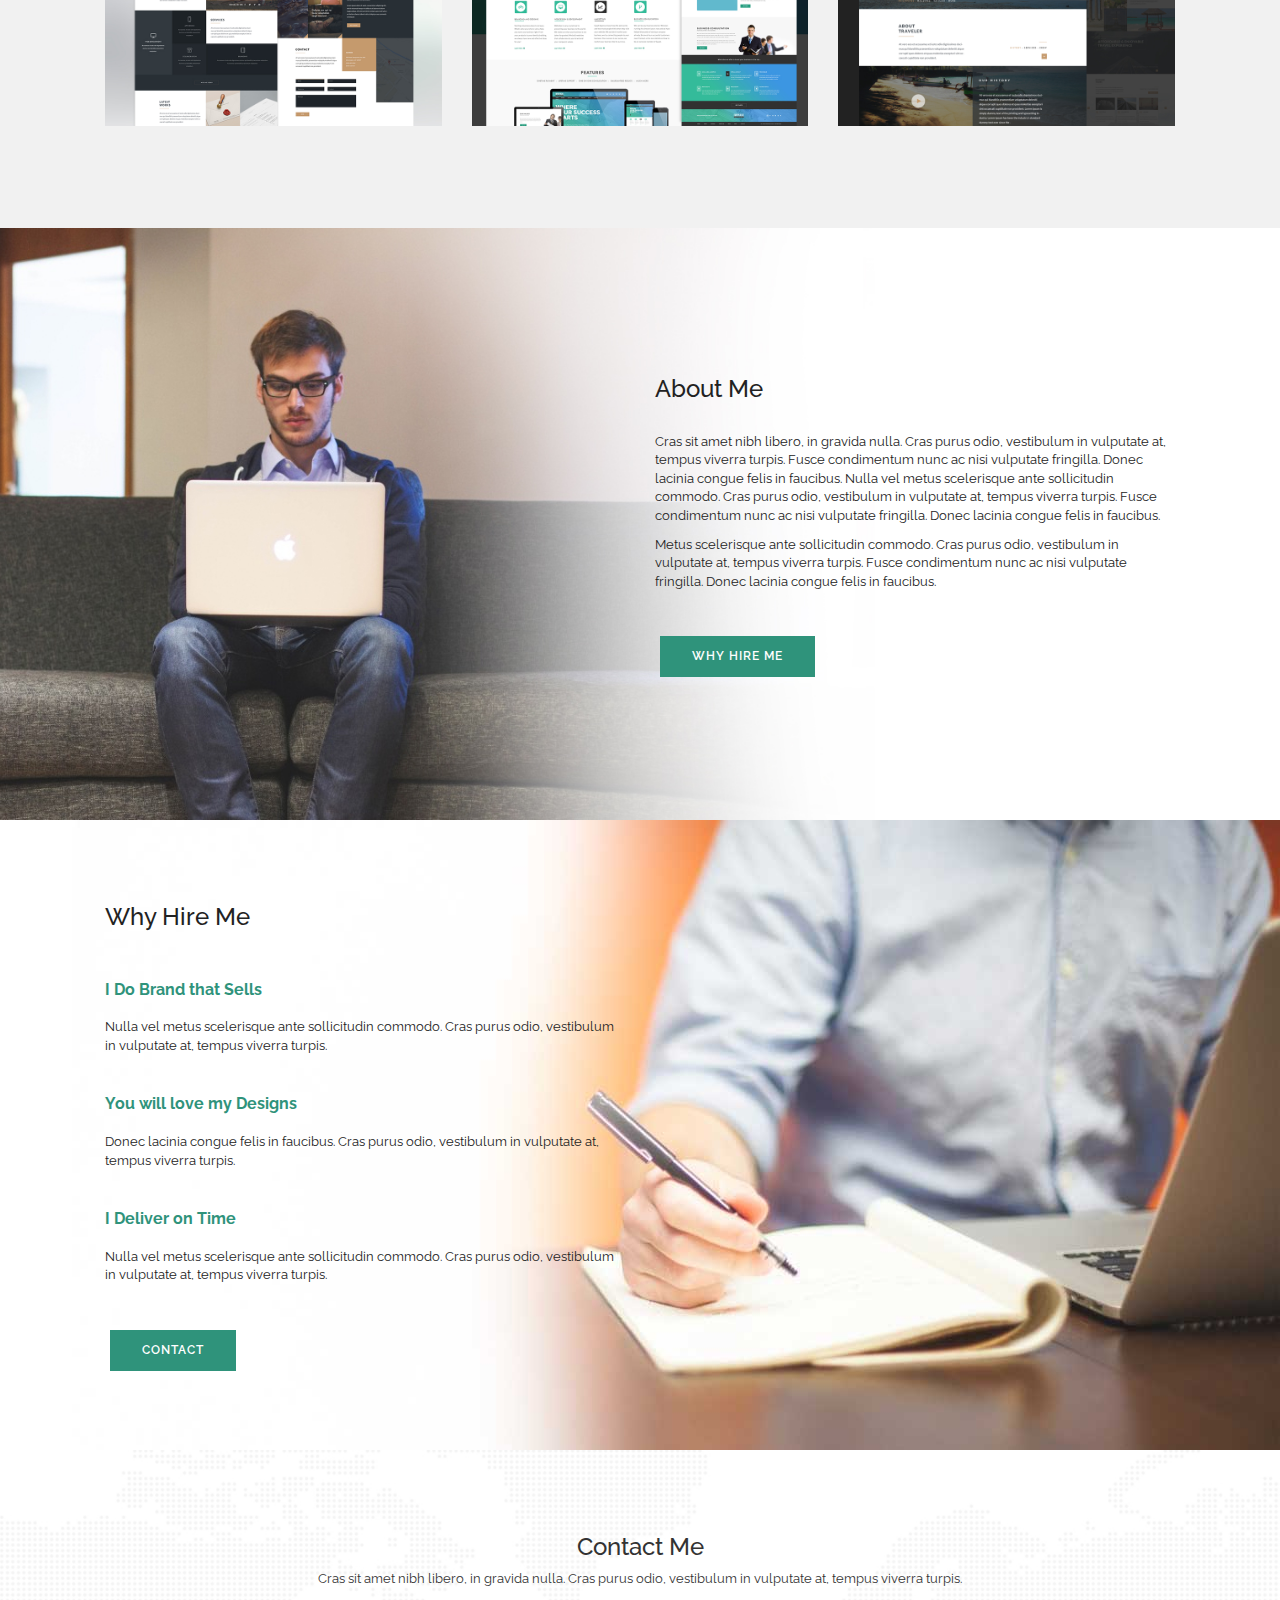
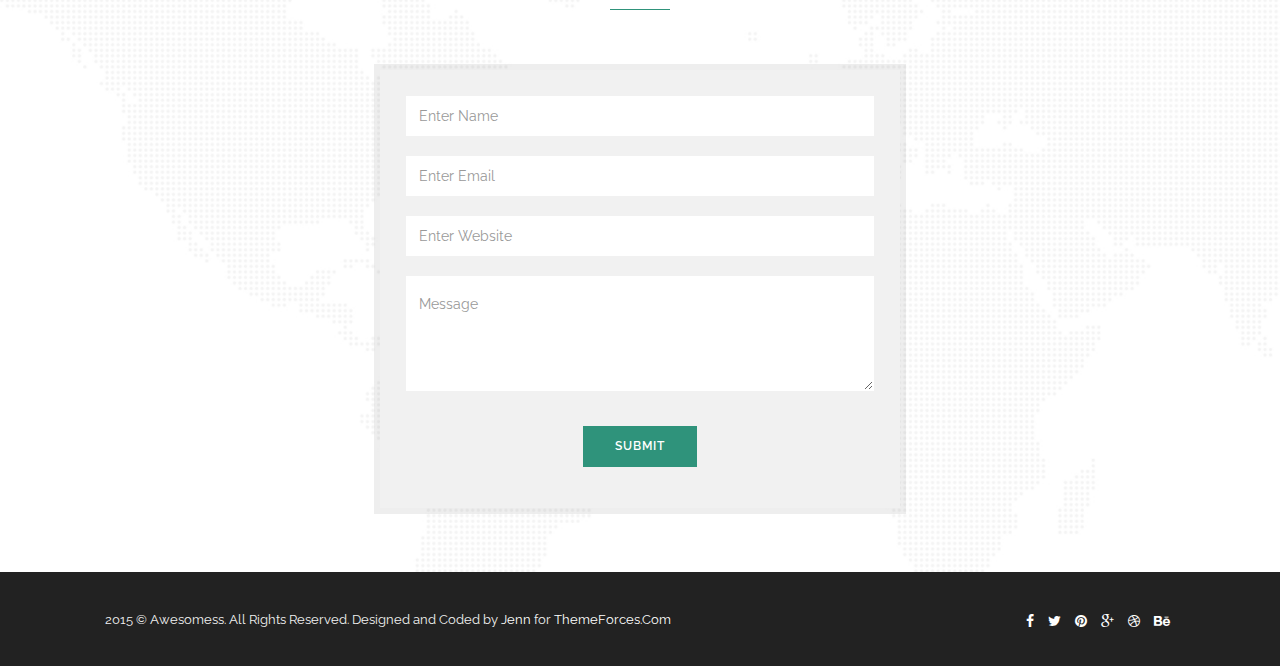
==== commit dbaf94f9: "test" ====
--- a/index.html
+++ b/index.html
@@ -73,7 +73,7 @@
 
             <div class="container">
                 <div class="content">
-                    <h1>Jon Floyd De Santos ÷ Web Developer</h1>
+                    <h1>Jon Floyd De Santos&nbsp;&nbsp;÷&nbsp;&nbsp;Web Developer</h1>
                     <h3>css3.html5.js.scss.jquery.bootstrap.angular</h3>
                     <br>
                     <a href="#tf-contact" class="btn btn-primary my-btn">Contact</a>
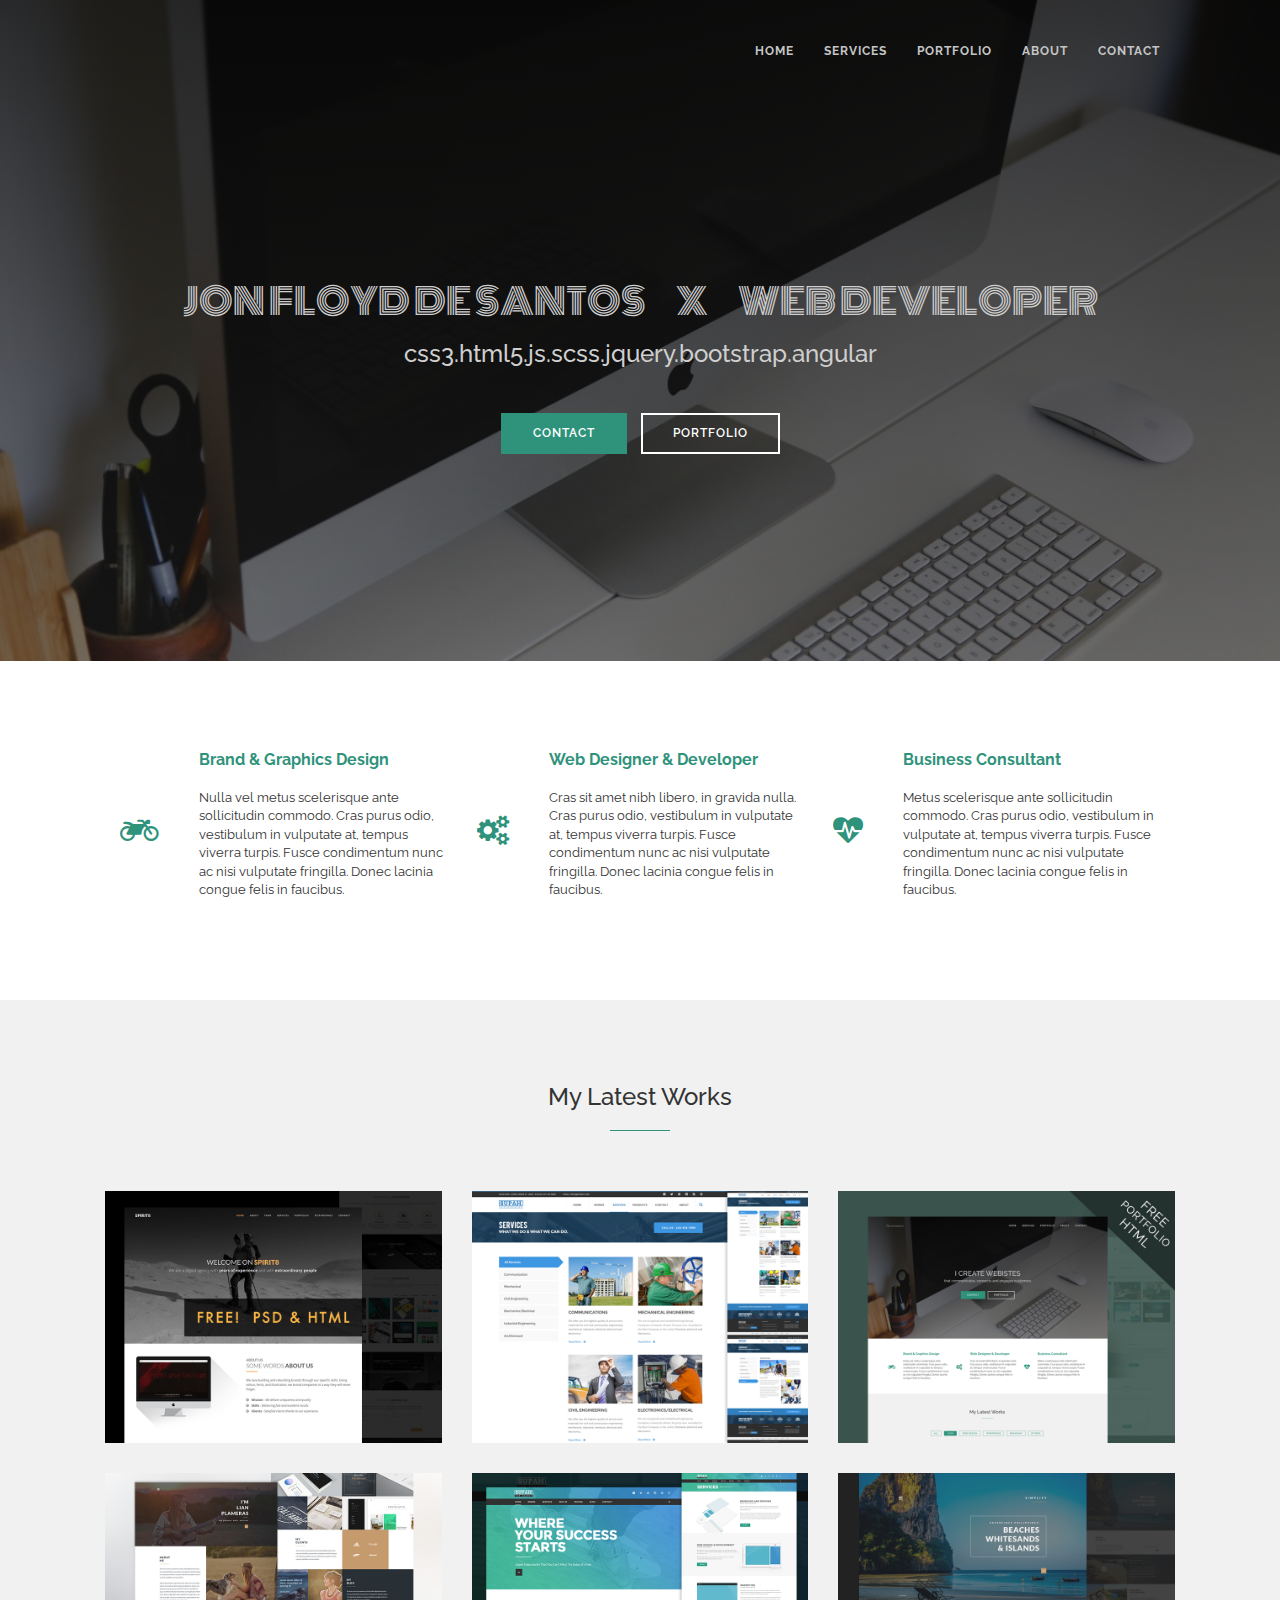
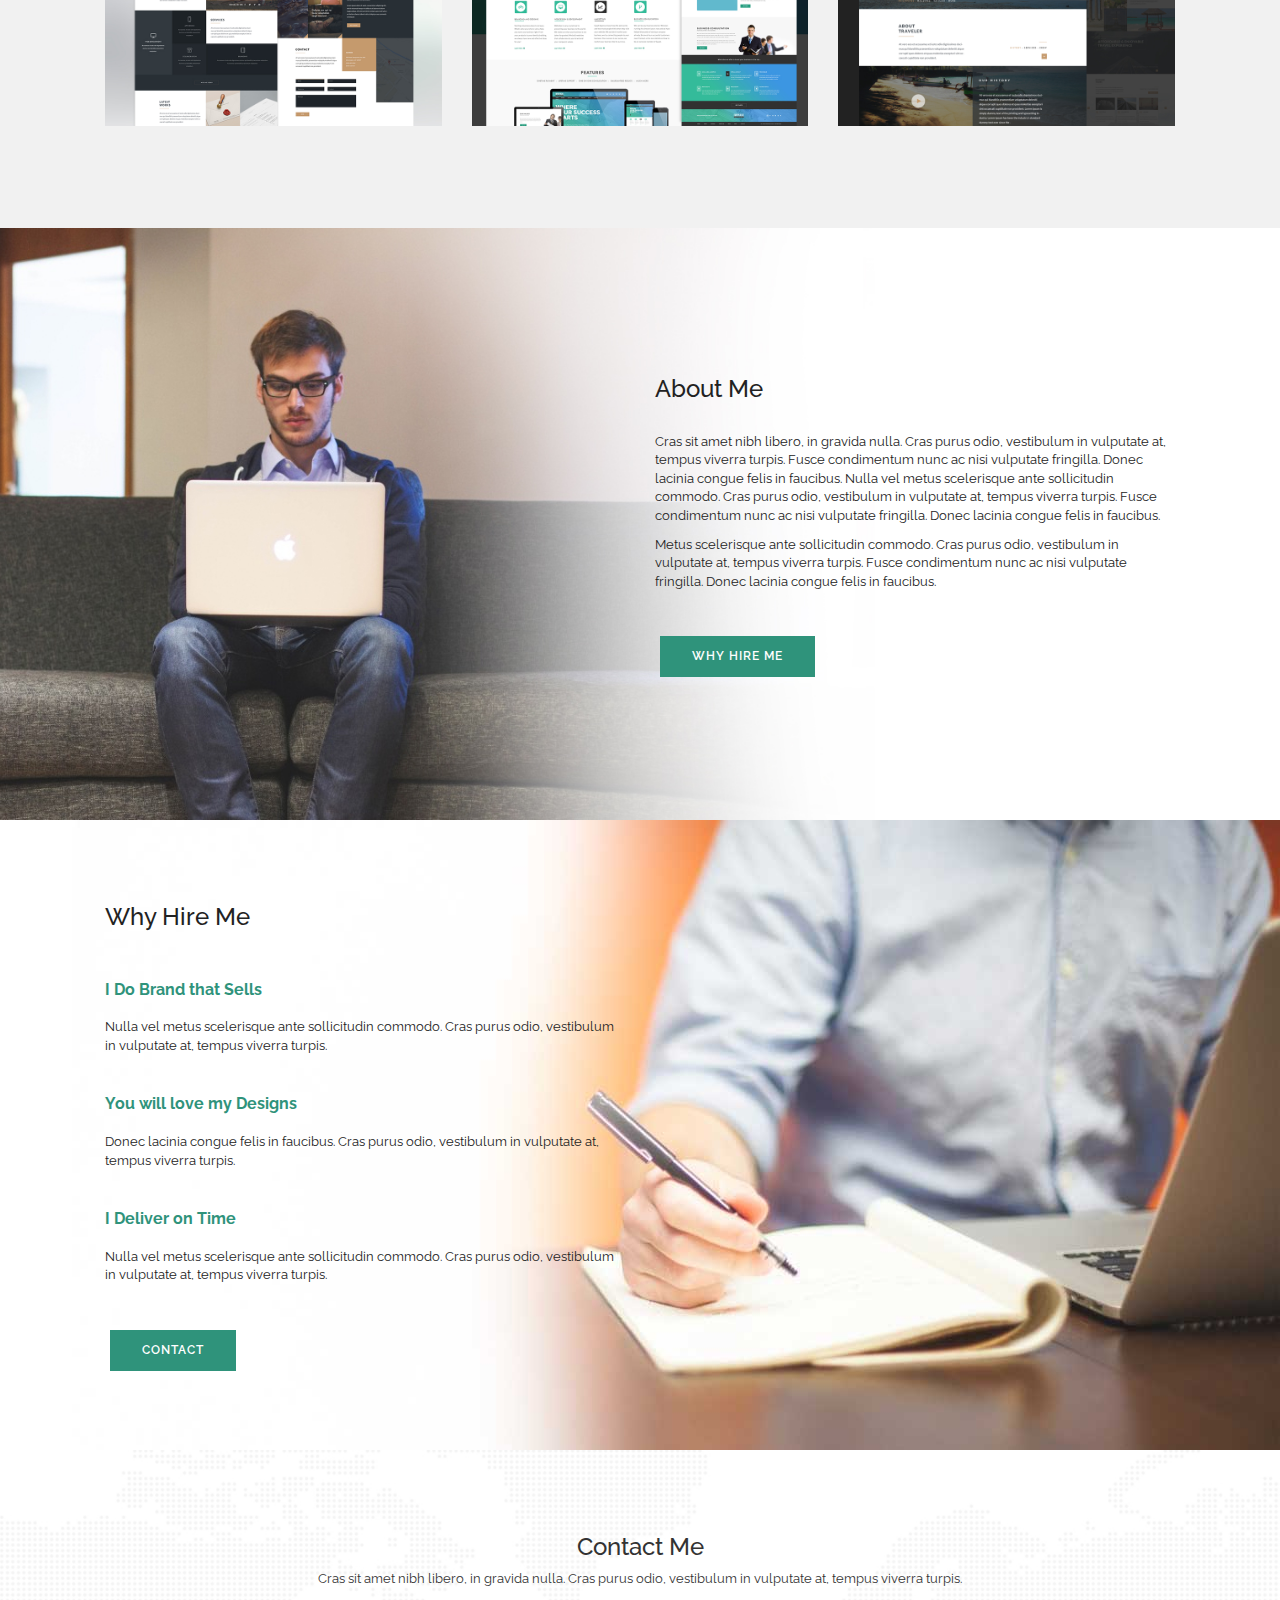
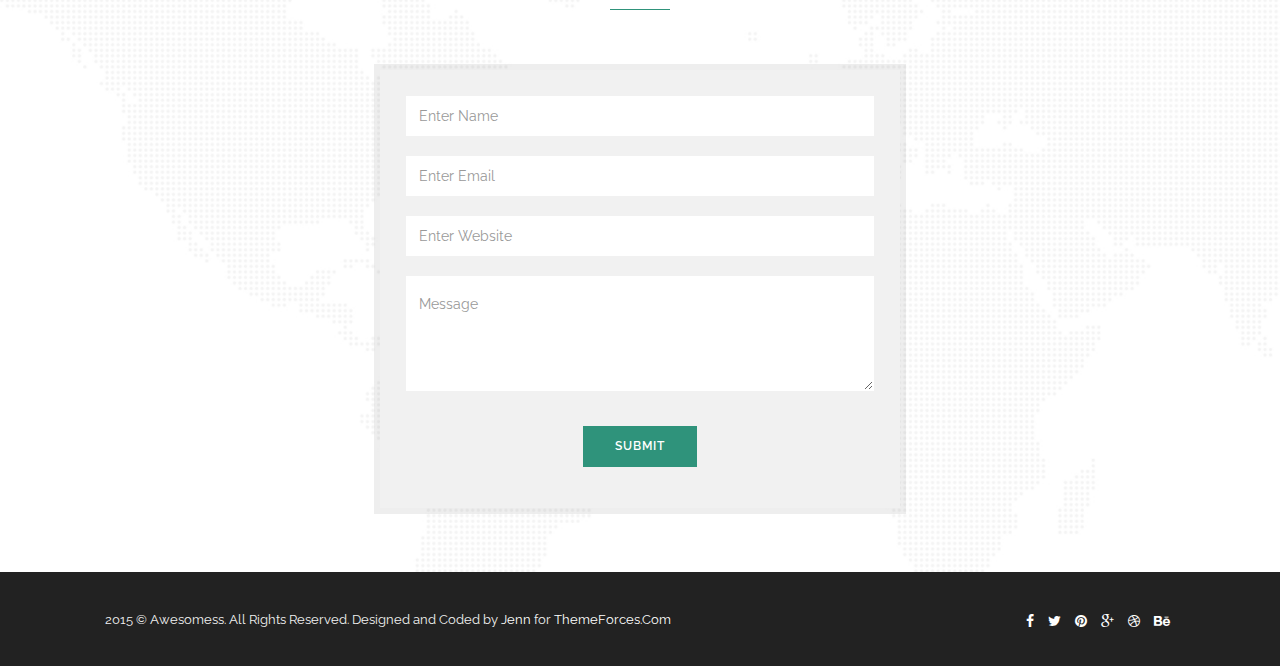
==== commit 1daafcb9: "updates" ====
--- a/index.html
+++ b/index.html
@@ -73,7 +73,7 @@
 
             <div class="container">
                 <div class="content">
-                    <h1>Jon Floyd De Santos&nbsp;&nbsp;÷&nbsp;&nbsp;Web Developer</h1>
+                    <h1>Jon Floyd De Santos<span class="divider">X</span>Web Developer</h1>
                     <h3>css3.html5.js.scss.jquery.bootstrap.angular</h3>
                     <br>
                     <a href="#tf-contact" class="btn btn-primary my-btn">Contact</a>
--- a/css/style.css
+++ b/css/style.css
@@ -300,4 +300,9 @@
 	background: #222222;
 	padding: 3% 0 2% 0;
 	color: #f1f1f1;
+}
+
+span.divider{
+	margin-left: 30px;
+	margin-right: 30px;
 }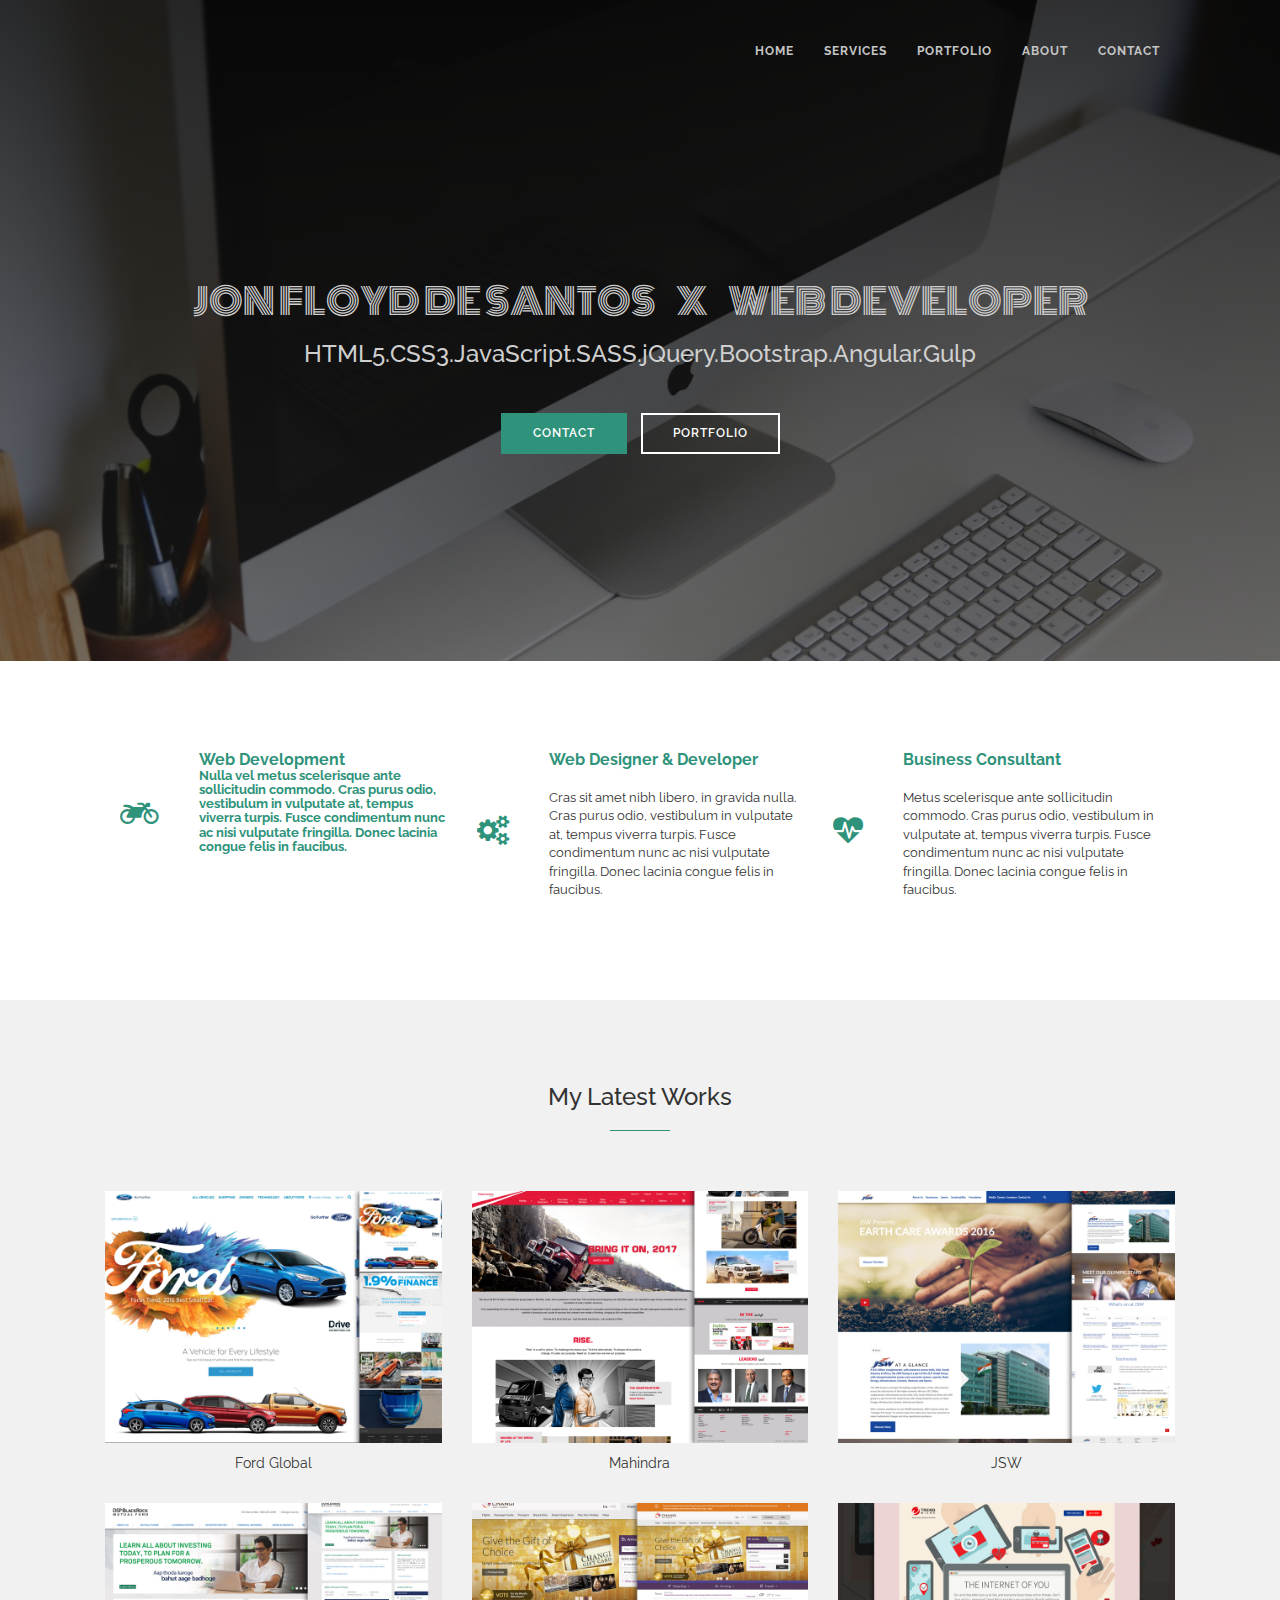
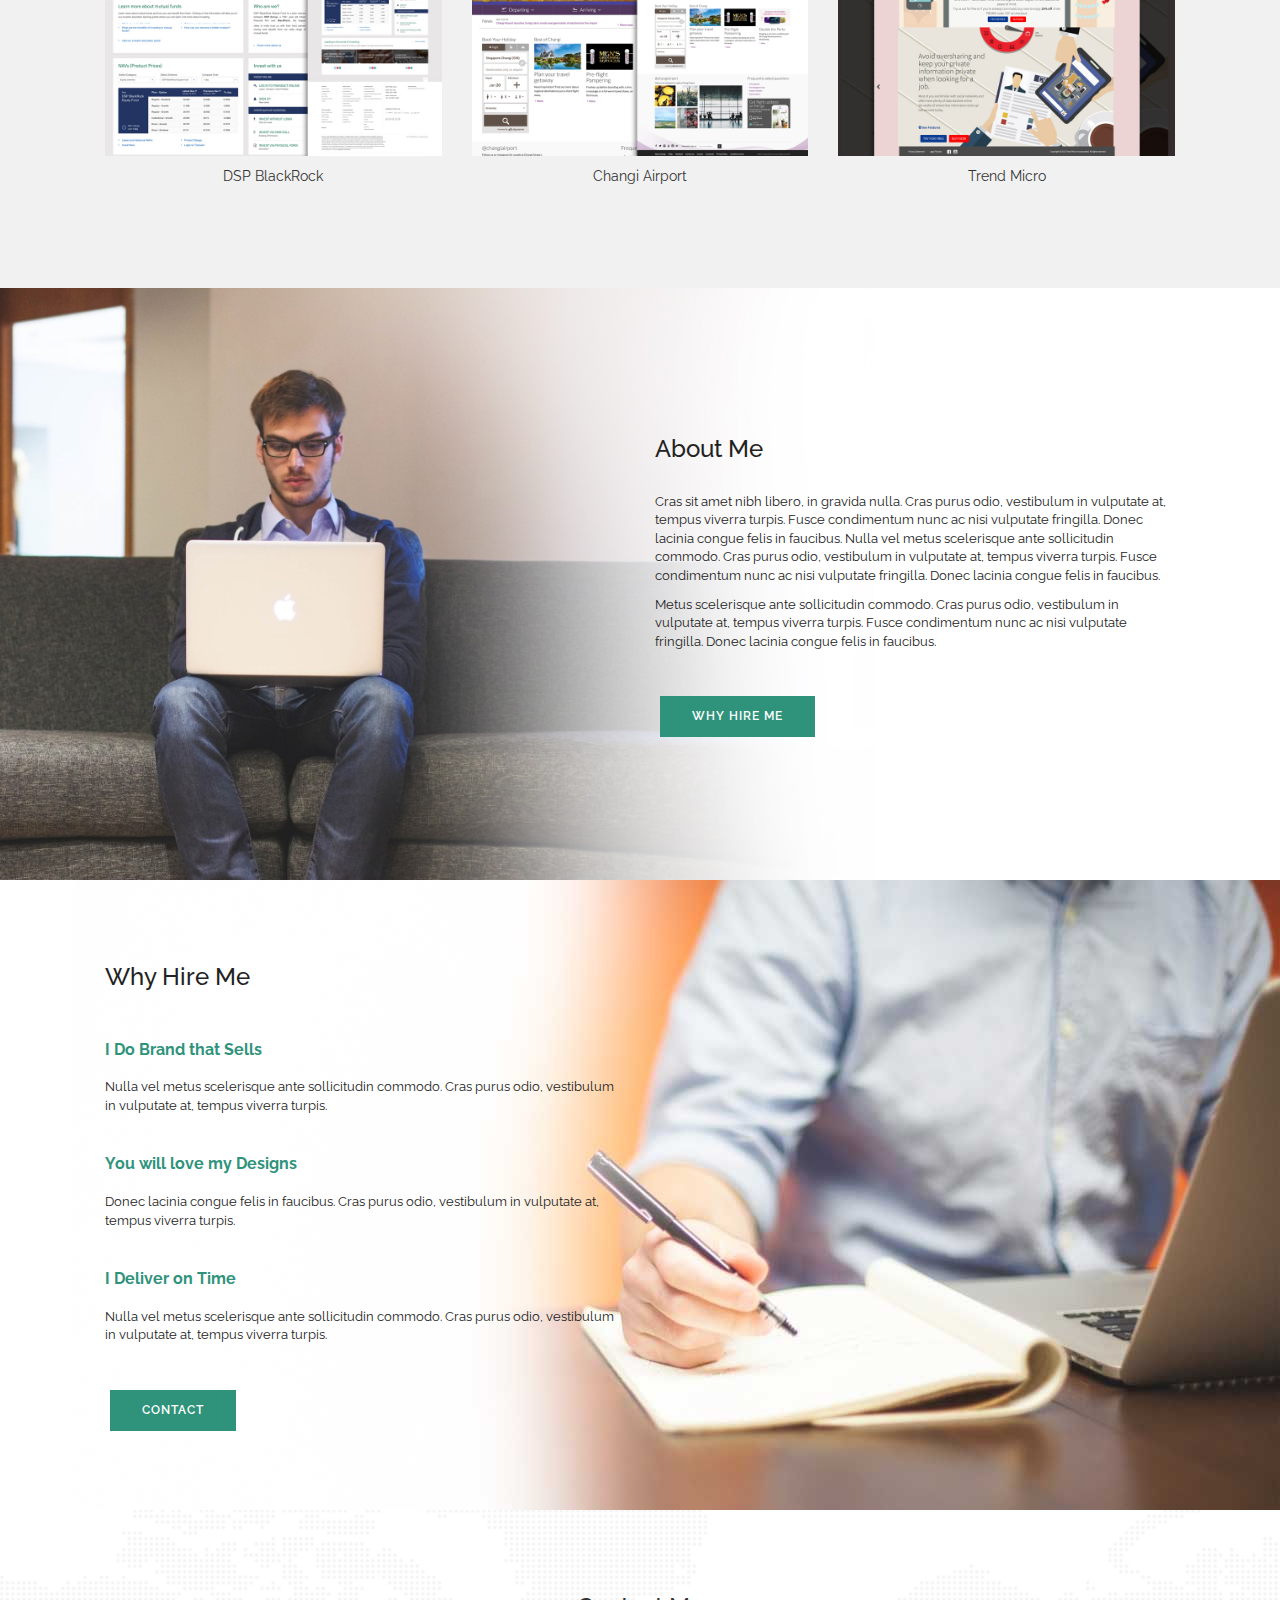
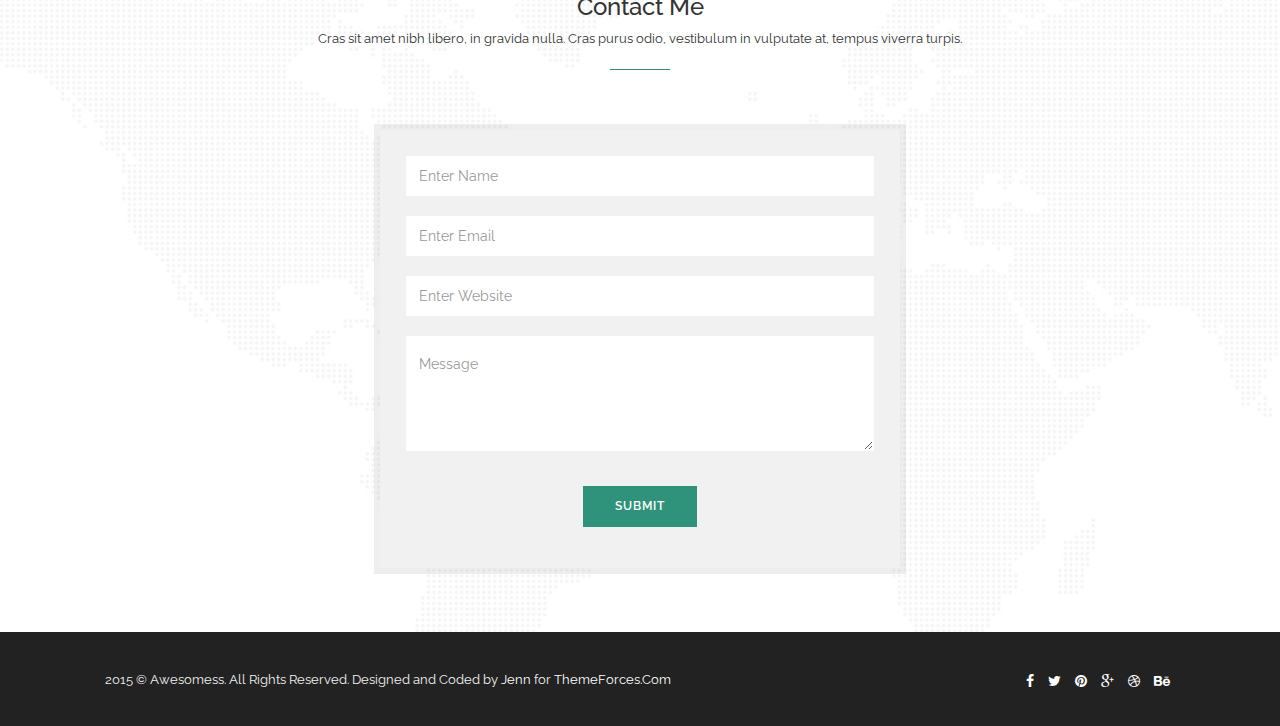
==== commit db515258: "works" ====
--- a/index.html
+++ b/index.html
@@ -74,7 +74,7 @@
             <div class="container">
                 <div class="content">
                     <h1>Jon Floyd De Santos<span class="divider">X</span>Web Developer</h1>
-                    <h3>css3.html5.js.scss.jquery.bootstrap.angular</h3>
+                    <h3>HTML5.CSS3.JavaScript.SASS.jQuery.Bootstrap.Angular.Gulp</h3>
                     <br>
                     <a href="#tf-contact" class="btn btn-primary my-btn">Contact</a>
                     <a href="#tf-portfolio" class="btn btn-primary my-btn2">Portfolio</a>
@@ -93,7 +93,7 @@
                     <i class="fa fa-motorcycle"></i>
                   </div>
                   <div class="media-body">
-                    <h4 class="media-heading">Brand & Graphics Design</h4>
+                    <h4 class="media-heading">Web Development
                     <p>Nulla vel metus scelerisque ante sollicitudin commodo. Cras purus odio, vestibulum in vulputate at, tempus viverra turpis. Fusce condimentum nunc ac nisi vulputate fringilla. Donec lacinia congue felis in faucibus.</p>
                   </div>
                 </div>
@@ -142,29 +142,35 @@
 
             <div class="row">
                 <div class="col-md-4">
-                    <img src="img/09.jpg" class="img-responsive">
-                </div>
-
-                <div class="col-md-4">
-                    <img src="img/02.jpg" class="img-responsive">
-                </div>
-
-                <div class="col-md-4">
-                    <img src="img/03.jpg" class="img-responsive">
+                    <a href="http://www.ford.com.au/" target="_blank" class="work-link-img"><img src="img/work-ford.jpg" class="img-responsive"></a>
+                    <a href="http://www.ford.com.au/" target="_blank" class="work-link">Ford Global</a>
+                </div>
+
+                <div class="col-md-4">
+                    <a href="http://www.mahindra.com" target="_blank" class="work-link-img"><img src="img/work-mahindra.jpg" class="img-responsive"></a>
+                    <a href="http://www.mahindra.com" target="_blank" class="work-link">Mahindra</a>
+                </div>
+
+                <div class="col-md-4">
+                    <a href="http://www.jsw.in/" target="_blank" class="work-link-img"><img src="img/work-jsw.jpg" class="img-responsive"></a>
+                    <a href="http://www.jsw.in/" target="_blank" class="work-link">JSW</a>
                 </div>
             </div>
 
             <div class="row toppadding">
                 <div class="col-md-4">
-                    <img src="img/04.jpg" class="img-responsive">
-                </div>
-
-                <div class="col-md-4">
-                    <img src="img/05.jpg" class="img-responsive">
-                </div>
-
-                <div class="col-md-4">
-                    <img src="img/06.jpg" class="img-responsive">
+                    <a href="http://www.dspblackrock.com/" target="_blank" class="work-link-img"><img src="img/work-dspblackrock.jpg" class="img-responsive">
+                    <a href="http://www.dspblackrock.com/" target="_blank" class="work-link">DSP BlackRock</a>
+                </div>
+
+                <div class="col-md-4">
+                    <a href="http://www.changiairport.com/" target="_blank" class="work-link-img"><img src="img/work-changi.jpg" class="img-responsive">
+                    <a href="http://www.changiairport.com/" target="_blank" class="work-link">Changi Airport</a>
+                </div>
+
+                <div class="col-md-4">
+                    <a href="#nogo" target="_blank" class="work-link-img"><img src="img/work-trendmicro.jpg" class="img-responsive">
+                    <a href="#nogo" target="_blank" class="work-link">Trend Micro</a>
                 </div>
             </div>
 
--- a/css/style.css
+++ b/css/style.css
@@ -303,6 +303,30 @@
 }
 
 span.divider{
-	margin-left: 30px;
-	margin-right: 30px;
+	margin-left: 20px;
+	margin-right: 20px;
+}
+
+a.work-link { 
+	color: #333;
+	transition: all 0.8;
+	margin-top: 10px;
+	display: inline-block;
+}
+a.work-link:hover,
+a.work-link:focus{
+	color: #2F937B;
+	text-decoration: none;
+}
+.work-link-img{
+	 display: block;
+  position: relative;
+  -webkit-transition: all 0.4s ease-in;
+  transition: all 0.4s ease-in;
+}
+.work-link-img:hover{
+filter: url('data:image/svg+xml;charset=utf-8,<svg xmlns="http://www.w3.org/2000/svg"><filter id="filter"><feColorMatrix type="matrix" color-interpolation-filters="sRGB" values="0.2126 0.7152 0.0722 0 0 0.2126 0.7152 0.0722 0 0 0.2126 0.7152 0.0722 0 0 0 0 0 1 0" /><feGaussianBlur stdDeviation="3" /></filter></svg>#filter');
+  filter: grayscale(1);
+  -webkit-filter: grayscale(1);
+ 
 }